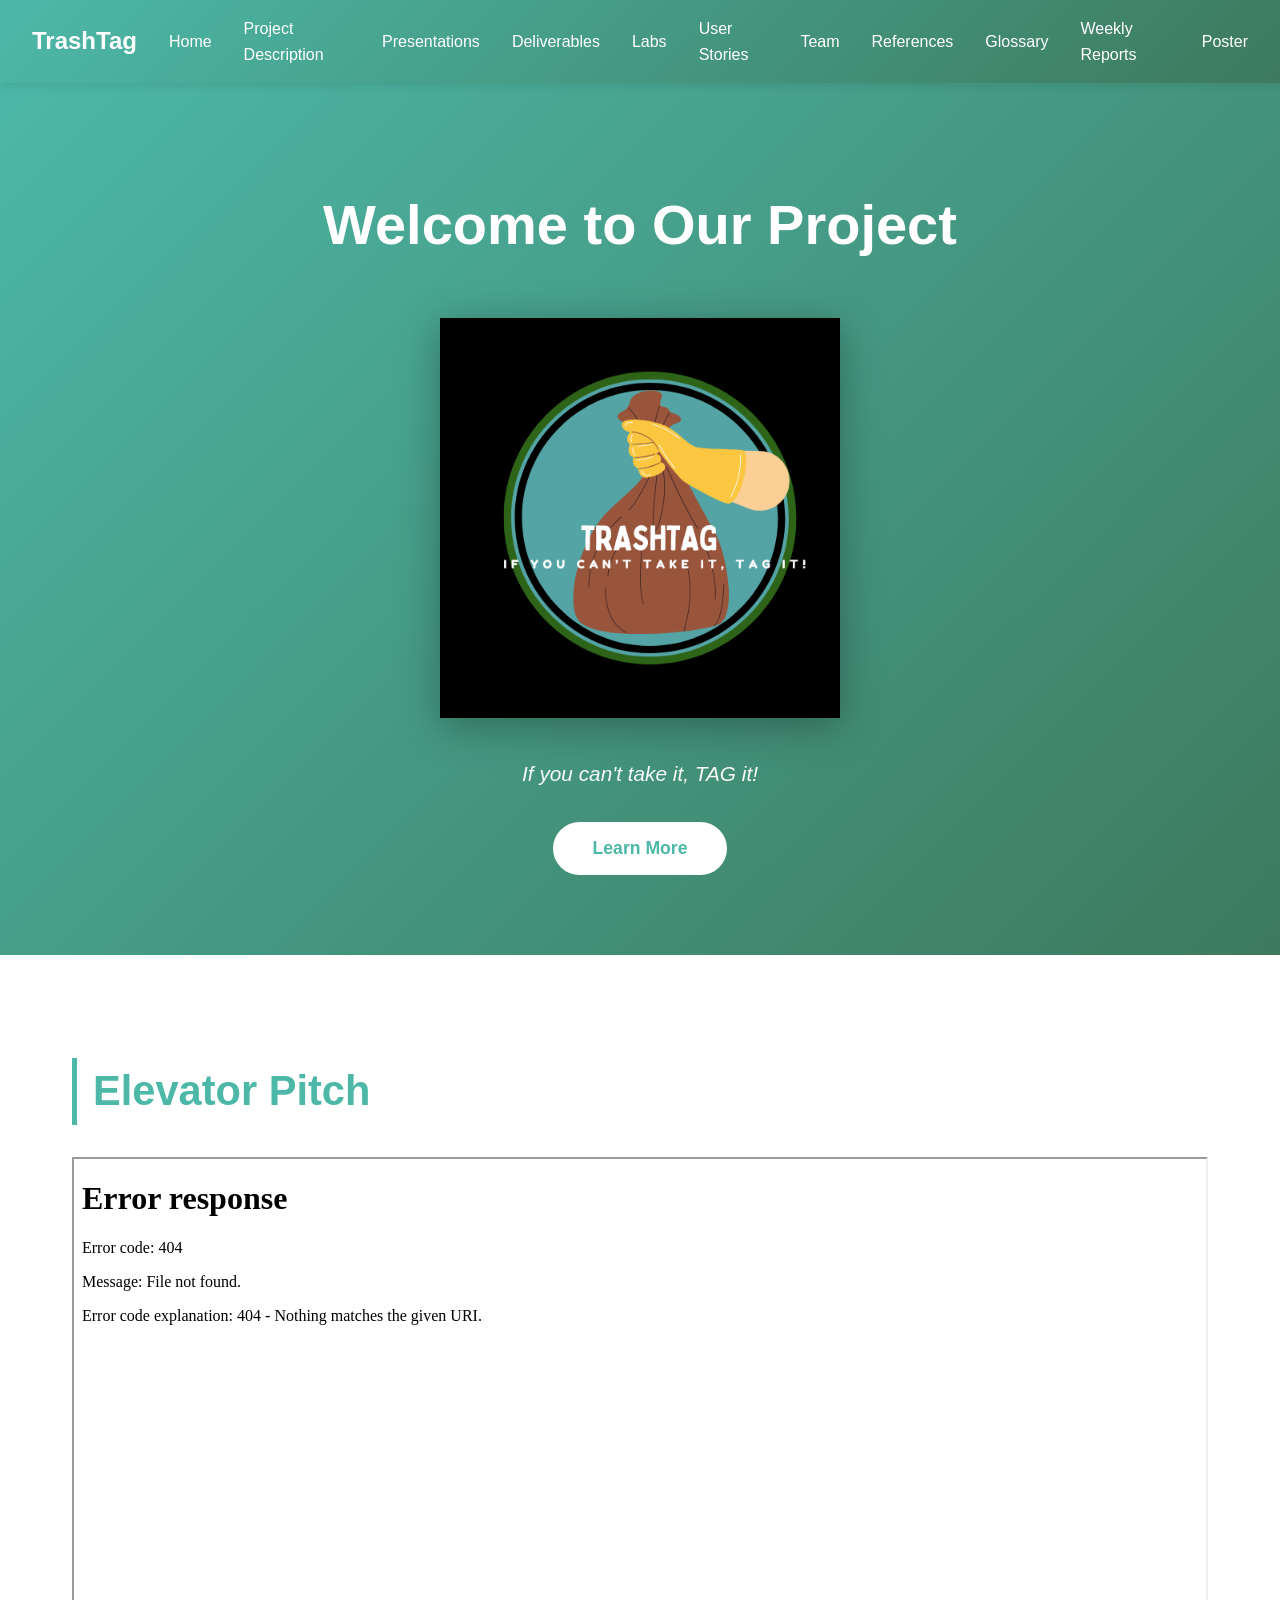
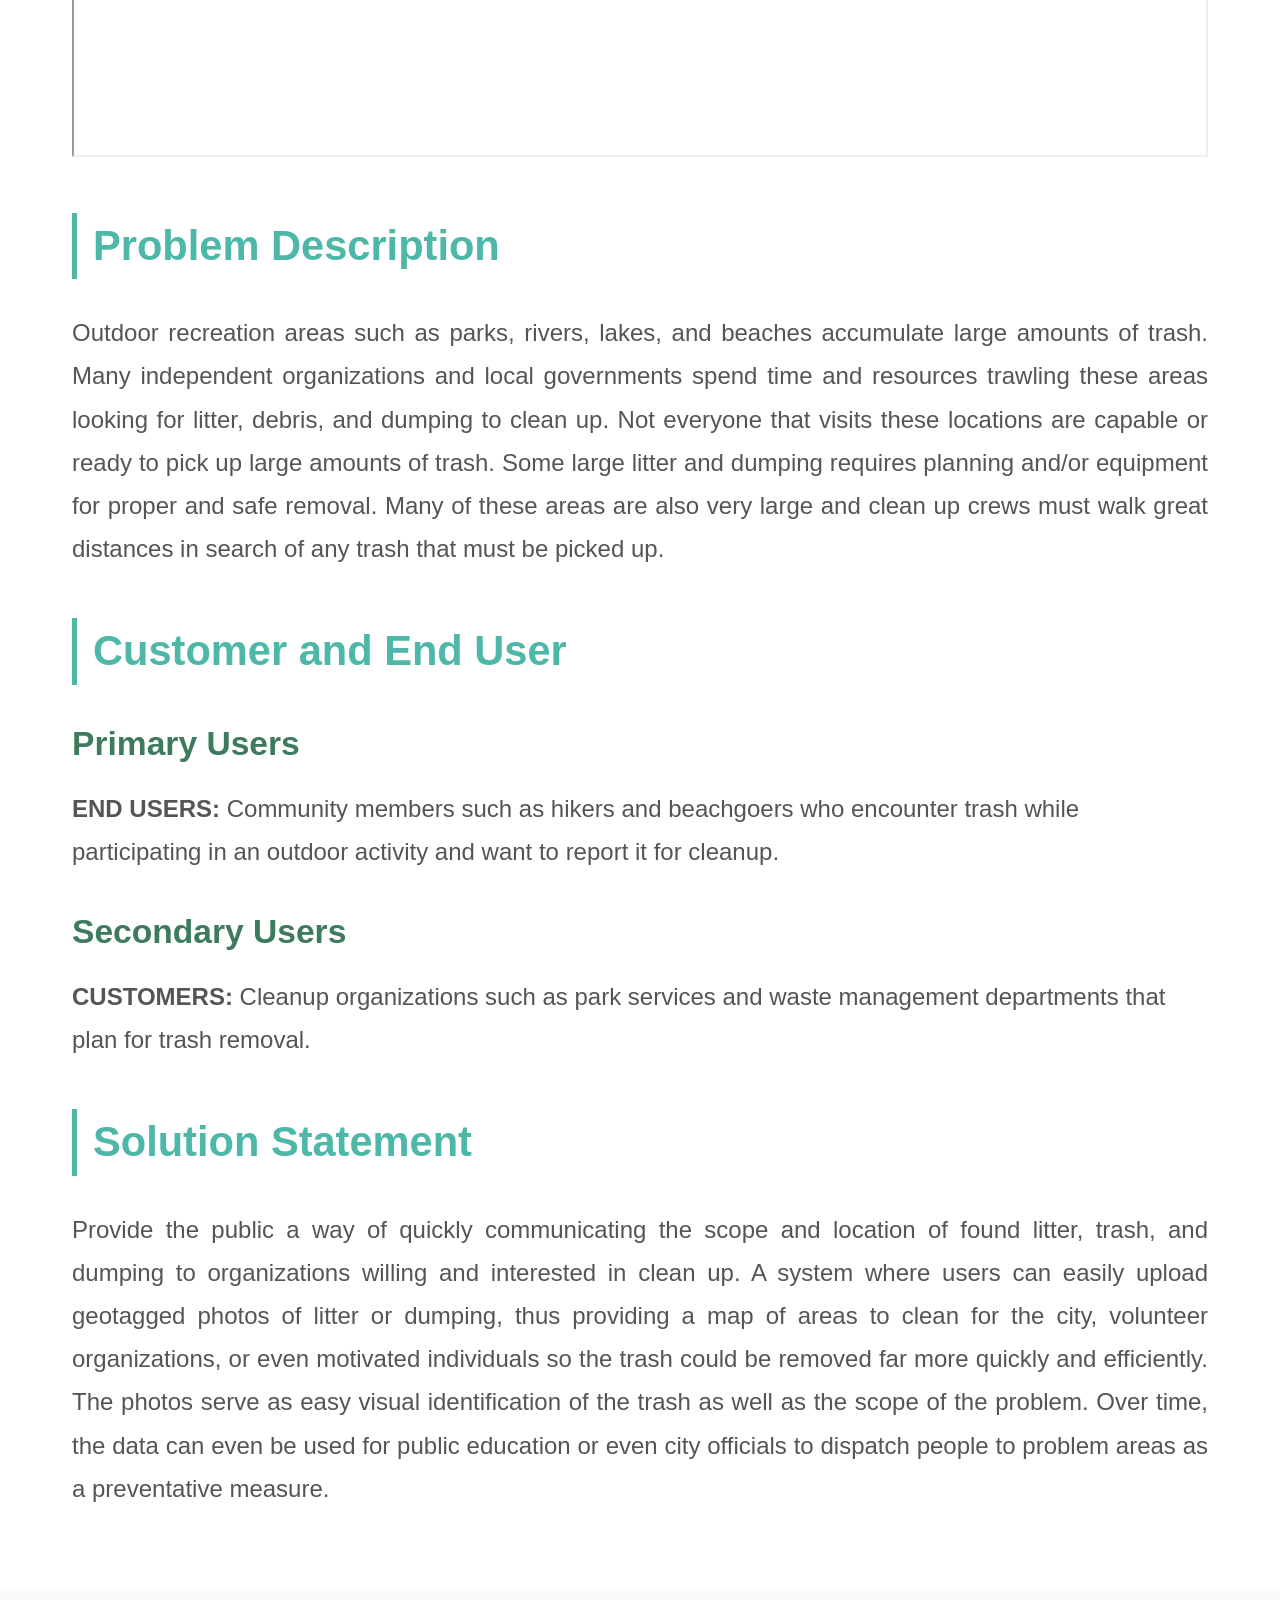
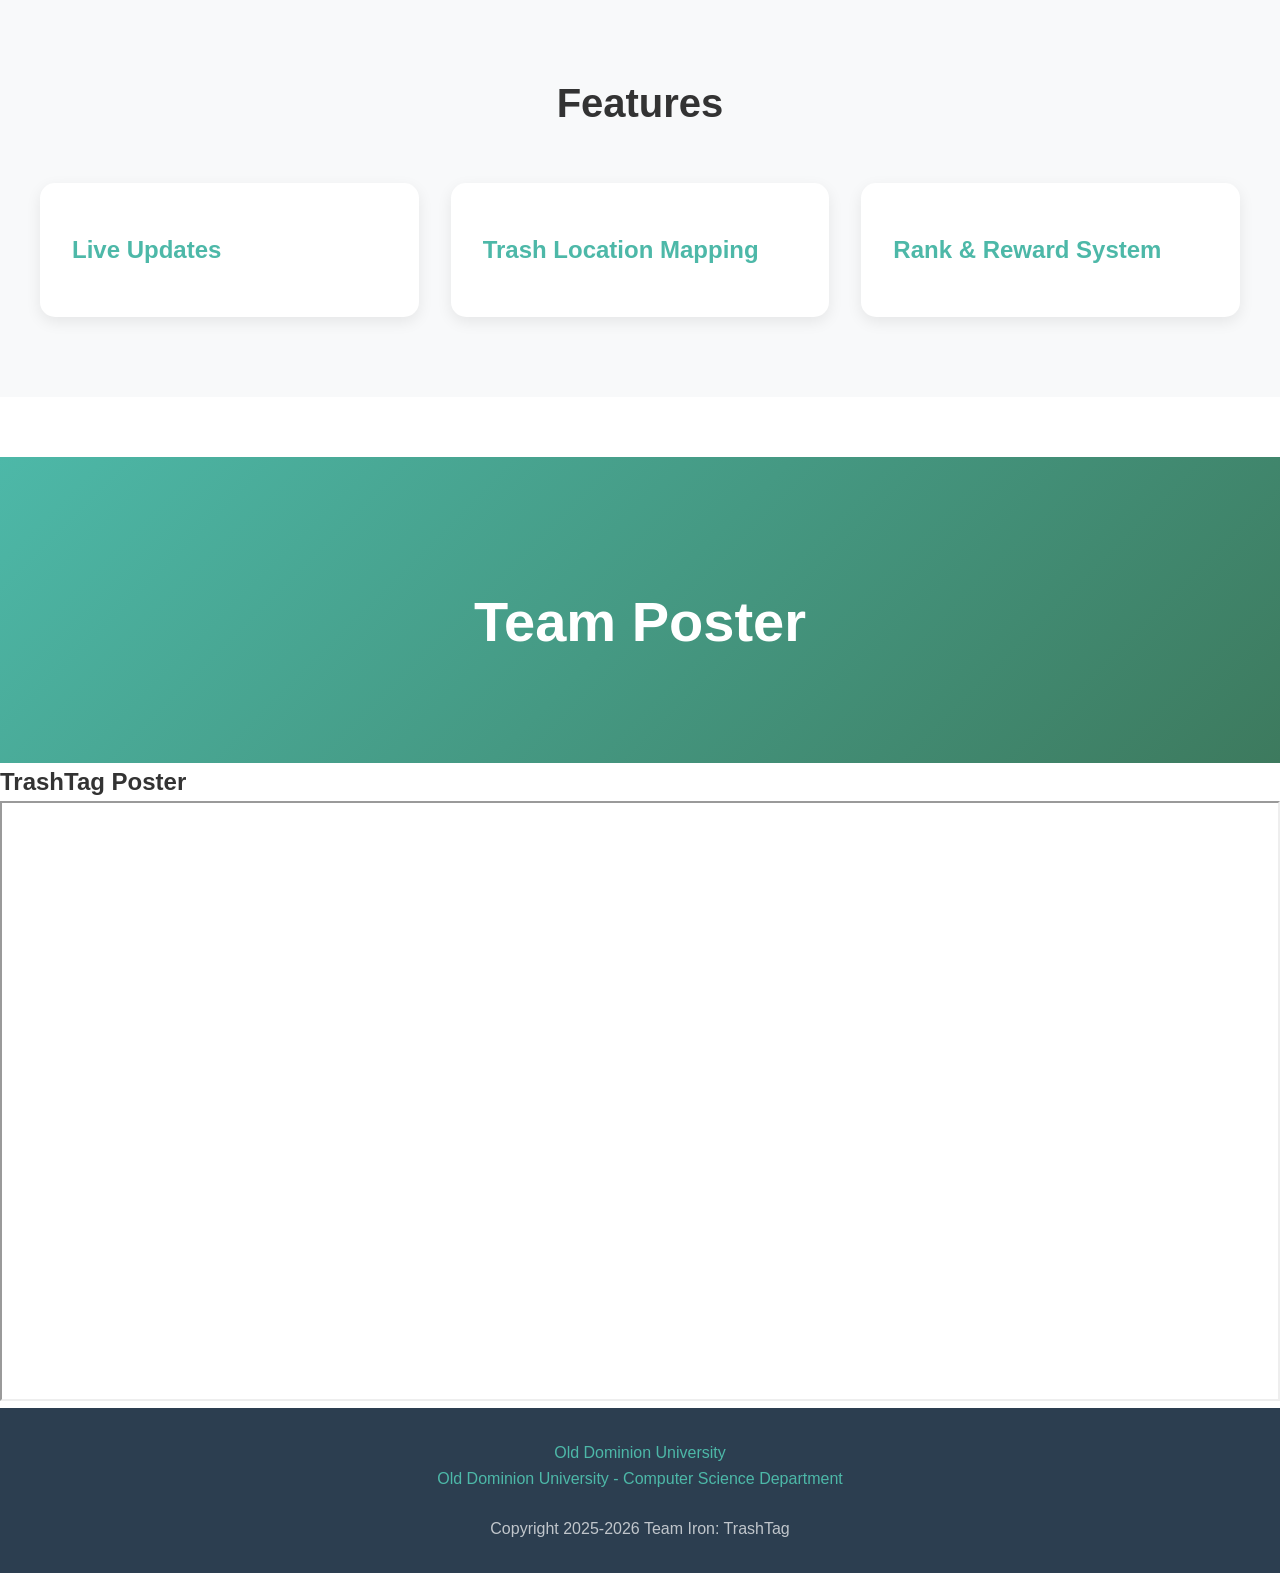
==== index.html @ bb32cbe1 "Added the poster page" ====
<!DOCTYPE html>
<html lang="en">
<head>
    <meta charset="UTF-8">
    <meta name="viewport" content="width=device-width, initial-scale=1.0">
    <title>TrashTag - Team Iron</title>
    <link rel="stylesheet" href="styles.css">
    <link rel="icon" type="image/png" href="/Assets/trashtag-logo.png">
    
</head>

<script src="script.js"></script>

<body>
    <!-- Navigation Bar -->
    <nav>
        <ul>
            <li class="logo">TrashTag</li>
            <li><a onclick="showPage('home')">Home</a></li>
            <li><a onclick="showPage('projectdescription')">Project Description</a></li>
            <li><a onclick="showPage('presentation')">Presentations</a></li>
            <li><a onclick="showPage('deliverables')">Deliverables</a></li>
            <li><a onclick="showPage('labs')">Labs</a></li>
            <li><a onclick="showPage('userstories')">User Stories</a></li>
            <li><a onclick="showPage('team')">Team</a></li>
            <li><a onclick="showPage('references')">References</a></li>
            <li><a onclick="showPage('glossary')">Glossary</a></li>
            <li><a onclick="showPage('weeklyreports')">Weekly Reports</a></li>
            <li><a onclick="showPage('poster')">Poster</a></li>
        </ul>
    </nav>

    <!-- HOME PAGE -->
    <div id="home" class="page active">
        <section class="hero">
            <h1>Welcome to Our Project</h1>
            <img src="Assets/trashtag-logo.png" alt="TrashTag Logo" class="hero-logo" >
            <p class="hero-tagline">If you can't take it, TAG it!</p>
            <button class="cta-button" onclick="showPage('presentation')">Learn More</button>
        </section>

        <!-- TRASHTAG - AT A GLANCE SECTION -->
        <section class="trashtag-section">
            <h2>Elevator Pitch</h2>
            <iframe src="Assets/TrashTag_Pitch_Document.pdf" width="100%" height="600px"></iframe>
            <h2> Problem Description</h2>
            <p style = "text-align: justify;">Outdoor recreation areas such as parks, rivers, lakes, and beaches accumulate large amounts of
                trash. Many independent organizations and local governments spend time and resources
                trawling these areas looking for litter, debris, and dumping to clean up. Not everyone that visits
                these locations are capable or ready to pick up large amounts of trash. Some large litter and
                dumping requires planning and/or equipment for proper and safe removal. Many of these areas
                are also very large and clean up crews must walk great distances in search of any trash that must
                be picked up.
            </p>
            
            <h2> Customer and End User</h2>
            <h3> Primary Users</h3>
            <p><Strong> END USERS:</Strong> Community members such as hikers and beachgoers who encounter trash while participating in an outdoor activity and want to report it for cleanup. </p>
            <h3> Secondary Users</h3>
            <p><Strong> CUSTOMERS:</Strong> Cleanup organizations such as park services and waste management departments that plan for trash removal. </p>

            <h2> Solution Statement</h2>
            <p style = "text-align: justify;"> Provide the public a way of quickly communicating the scope and location of found litter, trash,
                and dumping to organizations willing and interested in clean up. A system where users can easily upload geotagged photos of litter or dumping, thus providing a map of areas to clean for the city, volunteer organizations, or even motivated individuals so the trash could be removed
                far more quickly and efficiently. The photos serve as easy visual identification of the trash as well as the scope of the problem. Over time, the data can even be used for public education or
                even city officials to dispatch people to problem areas as a preventative measure.
            </p>

        </section>

        <!-- TRASHTAG FEATURES -->
        <section class="features">
            <h2>Features</h2>
            <div class="feature-grid">
                <div class="feature-card">
                    <div class="feature-icon"></div>
                    <h3>Live Updates</h3>
                </div>
                <div class="feature-card">
                    <div class="feature-icon"></div>
                    <h3>Trash Location Mapping</h3>
                </div>
                <div class="feature-card">
                    <div class="feature-icon"></div>
                    <h3>Rank & Reward System</h3>
                </div>
            </div>
        </section>

    </div>

    <!-------------------------------------------------------->
    <!-- PROJECT DESCRIPTION PAGE -->
     <div id="projectdescription" class="page">
        <section class="hero">
            <h1>Project Description</h1>
            <p>The Problem and our Solution</p>
        </section>
        
        <section class="trashtag-section">
            <h2>Problem Statement</h2>
            <p style="text-align: justify;">Independent organizations and local governments struggle to efficiently locate and remove litter in outdoor recreational areas such as parks, rivers, lakes, and beaches. Without knowing locations and characteristics of waste items, volunteer efforts can be left unprepared and ineffective. Communities lack a live reporting system to connect citizens with organizations capable of safe and efficient waste removal efforts. </p>
            
            <h2>Problem Characteristics</h2>
                <h3>Resources</h3>
                <ul>
                    <li>Organizations struggle to track illegal dumping.</li>
                    <li>Items too much for individuals.</li>
                    <li>Users and Litterers alike may or may not have adequate knowledge of proper disposal options.</li>
                </ul>

                <h3>Communications</h3>
                <ul>
                    <li>Users don’t know who to contact regarding trash.</li>
                    <li>Users lack tools focused on organizing cleanup efforts.</li>
                    <li>User reports come in one at a time and require coordination within cleanup organizations to increase efficiency.</li>
                </ul>

                <h3>Convenience</h3>
                <ul>
                    <li>Users can’t communicate in the moment when they see the trash.</li>
                    <li>They’ve forgotten by the time they return home.</li>
                    <li>Litterers often dump out of convenience on private or public property</li>
                </ul>

                <h3>Complexity</h3>
                <ul>
                    <li>Users reach out to orgs via email/social media which may get lost or go unnoticed.</li>
                    <li>Thus, users contact multiple orgs at a time to ensure attention.</li>
                </ul>

            <h2>Solution Statement</h2>
            <p style="text-align: justify;">TrashTag aims to improve the litter and waste cleanup process by developing a mobile application where users can photograph and report piles of waste, give their exact locations, and connect with cleanup groups that are well-equipped to handle the cleanup process in order to improve environmental wellbeing and preserve nature’s beauty for the public eye. We are committed to helping the environment and the public by providing a resource that clearly highlights the location, extent, type and weight of the waste as well as provides updates regarding existing cleanup efforts, dangers and geographic littering patterns to help cleanup crews allocate their time and resources more effectively. </p>
            
            <h2>Solution Characteristics</h2>
                <h3>Live Reporting and Mapping</h3>
                <ul>
                    <li>Users snap a picture of the litter and geotag it in the app for it to be uploaded to an interactive map.</li>
                    <li>This allows organizations to properly allocate time, resources, staff, and funding. </li>
                </ul>
                
                <h3>Litter Report System</h3>
                <ul>
                    <li>The images provide users with a visual understanding of the problem.</li>
                    <li>This allows them to prepare resources for proper clean up.</li>
                </ul>

                <h3>"Litter Hero!"</h3>
                <ul>
                    <li>A reward system for users who successfully clear litter locations from the map.</li>
                    <li>This allows users track their progress and notice measurable impact.</li>
                </ul>

                <h3>Close the Loop</h3>
                <ul>
                    <li>When users are near reported trash they receive a request to verify the trash is still there or if its been previously cleared.</li>
                </ul>

        </section>
    </div>


    <!-------------------------------------------------------->
    <!-- PRESENTATIONS PAGE -->
    <div id="presentation" class="page">
        <section class="presentation-hero">
            <h1>Presentations</h1>
            <p>Check out our presentations for CS410 and CS411W!</p>
        </section>

        <section class="presentation-content">

            <div class="demo-section">

                <h2 class="presentation-title">Demo Presentations</h2>

                <div class="presentation-item">
                    <h3>Final Demo Presentation</h3>
                    <div class="iframe-content">
                        <iframe src="https://docs.google.com/presentation/d/e/2PACX-1vQfQXL3QUquRj1JdJtbjRFLbVwAXRnKmDQpxJnLyzl9JqIrmW_vdz1pgXEo7PXb4IfVZKEBxk134CWl/pubembed?start=false&loop=false&delayms=3000" frameborder="0" width="960" height="569" allowfullscreen="true" mozallowfullscreen="true" webkitallowfullscreen="true"></iframe>
                    </div>
                    <a href="Assets/DEMO_PRESENTATIONS/Final Demo Presentation (Team Iron) 411 .pdf" class="presentation-link" target="_blank"> Presentation PDF</a>

                </div>

                <div class="presentation-item">
                    <h3>Interim Demo Presentation</h3>
                    <div class="iframe-content">
                        <iframe src="https://docs.google.com/presentation/d/e/2PACX-1vQTfUnRqO2i2WH0BOWt20Tl7Qc14lI0ZZ-LWDxVGCvyDaOIVGFlDvGW8uVNWA-v0x_hXWywoNCUP5l5/pubembed?start=false&loop=false&delayms=3000" frameborder="0" width="960" height="569" allowfullscreen="true" mozallowfullscreen="true" webkitallowfullscreen="true"></iframe>
                    </div>
                    <a href="Assets/DEMO_PRESENTATIONS/Interim Demo Presentation (Team Iron) 411 .pdf" class="presentation-link" target="_blank"> Presentation PDF</a>
                </div>

                <div class="presentation-item">
                    <h3>Prototype Demo Presentation</h3>
                    <div class="iframe-content">
                        <iframe src="https://docs.google.com/presentation/d/e/2PACX-1vR7qgIi97DRDSPn2GgCFXCjf0RcyJo0g0j5YLht7gjP4DSB7_ZLMhrumx_KRuKvLoiO4RXUqosgkOSq/pubembed?start=false&loop=false&delayms=3000" frameborder="0" width="960" height="569" allowfullscreen="true" mozallowfullscreen="true" webkitallowfullscreen="true"></iframe>
                    </div>
                    <a href="Assets/DEMO_PRESENTATIONS/Prototype Presentation (Team Iron) 411.pdf" class="presentation-link" target="_blank"> Presentation PDF</a>

                </div>
            </div>

            <div class="design-section">

                <h2 class="presentation-title">Design Presentations</h2>

                <div class="presentation-item">
                    <h3>Design Iteration 5</h3>
                    <div class="iframe-content">
                        <iframe src="https://docs.google.com/presentation/d/e/2PACX-1vS6mm4n7TAoJgpNQEthw1mbpQCxYqtJQ3R4R72A6xi37uoiQ3gdINVerWjZ-QbXm2d8UB5IMiDtqBWR/pubembed?start=false&loop=false&delayms=3000" allowfullscreen="true"></iframe>
                    </div>
                    <a href="Assets/DESIGN_ITERATIONS_SLIDES/Design_Iteration_5.pdf" class="presentation-link" target="_blank"> Presentation PDF</a>
                </div>

                <div class="presentation-item">
                    <h3>Design Iteration 4</h3>
                    <div class="iframe-content">
                        <iframe src="https://docs.google.com/presentation/d/e/2PACX-1vSzSEoTFV_II6jTViaxVPoqNkWgcB_nr4TUtCs1znH_KiqnC27m86WseqicomFYwUVu4XIeLdk7O5N2/pubembed?start=false&loop=false&delayms=3000" allowfullscreen="true"></iframe>
                    </div>
                    <a href="Assets/DESIGN_ITERATIONS_SLIDES/Design_Iteration_4.pdf" class="presentation-link" target="_blank"> Presentation PDF</a>
                </div>

                <div class="presentation-item">
                    <h3>Design Iterations 2 & 3</h3>
                    <div class="iframe-content">
                        <iframe src="https://docs.google.com/presentation/d/e/2PACX-1vSgtT8rRadhMxwNHQNjDFRVtKJfk1j6swznIhloZwxXpgWas7gCZCovQhmbj8YtZCj0kx6Gk8sgUQDF/pubembed?start=false&loop=false&delayms=3000" allowfullscreen="true"></iframe>
                    </div>
                    <a href="Assets/DESIGN_ITERATIONS_SLIDES/Design_Iteration_3.pdf" class="presentation-link" target="_blank"> Presentation PDF</a>
                </div>

                <div class="presentation-item">
                    <h3>Design Iteration 1</h3>
                    <div class="iframe-content">
                        <iframe src="https://docs.google.com/presentation/d/e/2PACX-1vSHSErEgPoTXjyGd7FNyXGWdcHCuyrOoBZpi57xSyzj1lBrxv2BxPHXS-oCKPdLZZIabYFVc-0XPA9W/pubembed?start=false&loop=false&delayms=3000" allowfullscreen="true"></iframe>
                    </div>
                    <a href="Assets/DESIGN_ITERATIONS_SLIDES/Design_Iteration_1.pdf" class="presentation-link" target="_blank"> Presentation PDF</a>
                </div>
            </div>

            <div class="feasibility-section">
                
                <h2 class="presentation-title">Feasbility Presentations</h2>

                <div class="presentation-item">
                    <h3>Feasibility Iteration 3</h3>
                    <div class="iframe-content">
                        <iframe src="https://docs.google.com/presentation/d/e/2PACX-1vQiR5stzQmhVqYYL-Kj2m0GJUIy6Hbv99CsVBmETre4hqiFx2vXT39N6vJOSjaAirwaP1CvJ9e5e_TL/pubembed?start=false&loop=false&delayms=3000" allowfullscreen="true"></iframe>

                    </div>
                    <a href="Assets/FEASIBILITY_PRESENTATIONS_FALL_2025/Feasibility_Presentation_Team_Iron_Iteration_3.pdf" class="presentation-link" target="_blank"> Presentation PDF</a>
                </div>

                <div class="presentation-item">
                    <h3>Feasibility Iteration 2</h3>   
                    <div class="iframe-content">
                        <iframe src="https://docs.google.com/presentation/d/e/2PACX-1vQNwcjEzbl4-T91SM9CsikE7RbYovYY3nVfPm_tpJmoCdu_N91z5df8aaJtVJ-0vmcCIzf5JQDEXNcE/pubembed?start=false&loop=false&delayms=3000" frameborder="0" width="960" height="569" allowfullscreen="true" mozallowfullscreen="true" webkitallowfullscreen="true"></iframe>

                    </div>
                    <a href="Assets/FEASIBILITY_PRESENTATIONS_FALL_2025/Feasibility_Presentation_Team_Iron_Iteration_2.pdf" class="presentation-link" target="_blank"> Presentation PDF</a>
                </div>

                <div class="presentation-item">
                    <h3>Feasibility Iteration 1</h3>
                    <div class="iframe-content">
                        <iframe src="https://docs.google.com/presentation/d/e/2PACX-1vStDUaS8d6CIPF5bXaF2556iNheb-Qi8CrBVoutRqoJ1hYzpLkyPrIsK4Kqno9hkjIMrPCundwS_yhI/pubembed?start=false&loop=false&delayms=3000" frameborder="0" width="960" height="569" allowfullscreen="true" mozallowfullscreen="true" webkitallowfullscreen="true"></iframe>

                    </div>
                    <a href="Assets/FEASIBILITY_PRESENTATIONS_FALL_2025/Feasibility_Presentation_Team_Iron_Iteration_1.pdf" class="presentation-link" target="_blank"> Presentation PDF</a>
                </div>
            </div>

        </section>
    </div>



    <!-------------------------------------------------------->
    <!-- PROJECT DELIVERABLES PAGE -->
    <div id="deliverables" class="page">
        <section class="hero">
            <h1>Project Deliverables</h1>
            <p>Key Componenents From Our Project</p>
        </section>

        <section class="trashtag-section">

            <!------PLATFORM DESIGN------->
            <h2>Platform Design - MFCDs and Database Schema</h2>
            <div class="deliverables-grid">

                <div class="deliverable-card">
                    <h3>RWP Major Functional Components Diagram (MFCD)</h3>
                    <img src="Assets/RWP_AND_PROTOTYPE_MFCDS/RWP_MFCD.png" alt="Real World Product MFCD" class="deliverable-image">
                    <a href="Assets/RWP_AND_PROTOTYPE_MFCDS/RWP_MFCD.png" class="deliverable-link" target="_blank">View PDF</a>
                </div>

                <div class="deliverable-card">
                    <h3>Prototype Major Functional Components Diagram (MFCD)</h3>
                    <img src="Assets/RWP_AND_PROTOTYPE_MFCDS/Prototype_MFCD.png" alt="Prototype MFCD" class="deliverable-image">
                    <a href="Assets/RWP_AND_PROTOTYPE_MFCDS/Prototype_MFCD.png" class="deliverable-link" target="_blank">View PDF</a>
                </div>
                
                <div class="deliverable-card">
                    <h3>Database Schema</h3>
                    <img src="Assets/DATABASE_SCHEMA.png" alt="Database Schema" class="deliverable-image">
                    <a href="Assets/DATABASE_SCHEMA.png" class="deliverable-link" target="_blank">View PDF</a>
                </div>
            </div>


            <!--PROCESS FLOWS-->
            <h2>Process Flows</h2>
            <div class="deliverables-grid">
                <div class="deliverable-card">
                    <h3>Problem Process Flow</h3>
                    <img src="Assets/CPF.png" alt="Problem Process Flow" class="deliverable-image">
                    <a href="Assets/CPF.png" class="deliverable-link" target="_blank">View PDF</a>
                </div>

                <div class="deliverable-card">
                    <h3>Solution Process Flow</h3>
                    <img src="Assets/SPF.png" alt="Solution Process Flow" class="deliverable-image">
                    <a href="Assets/SPF.png" class="deliverable-link" target="_blank">View PDF</a>
                </div>
            </div>


            <!-----ANALYSIS AND RISKS------>
            <h2>Analyses - Competition Matrix, Risks, Features, and Work Breakdown Structures</h2>
            
            <!--Competition Matrix-->
            <div class="deliverables-grid">
                <div class="deliverable-card">
                    <h3>Competition Matrix</h3>
                    <img src="Assets/DELIVERABLES_NEW/Competition Matrix New.png" alt="Competition Matrix" class="deliverable-image">
                    <a href="Assets/DELIVERABLES_NEW/Competition Matrix New.png" class="deliverable-link" target="_blank">View PDF</a>
                </div>
            </div>

            <!--Risks-->
            <div class="deliverables-grid">
                <div class="deliverable-card">
                    <h3>User Risks</h3>
                    <img src="Assets/DELIVERABLES_NEW/User Risks and Mitigation Final Demo.png" alt="Risk Matrix" class="deliverable-image">
                    <a href="Assets/DELIVERABLES_NEW/User Risks and Mitigation Final Demo.png" class="deliverable-link" target="_blank">View PDF</a>
                </div>

                <div class="deliverable-card">
                    <h3>Customer Risks</h3>
                    <img src="Assets/DELIVERABLES_NEW/Customer Risks and Mitigation Final Demo.png" alt="Risk Matrix" class="deliverable-image">
                    <a href="Assets/DELIVERABLES_NEW/Customer Risks and Mitigation Final Demo.png" class="deliverable-link" target="_blank">View PDF</a>
                </div>

                <div class="deliverable-card">
                    <h3>Technical Risks</h3>
                    <img src="Assets/DELIVERABLES_NEW/Technical Risks and Mitigation Final Demo.png" alt="Risk Matrix" class="deliverable-image">
                    <a href="Assets/DELIVERABLES_NEW/Technical Risks and Mitigation Final Demo.png" class="deliverable-link" target="_blank">View PDF</a>
                </div>
    
                <div class="deliverable-card">
                    <h3>Legal and Security Risks</h3>
                    <img src="Assets/DELIVERABLES_NEW/Legal Risks and Mitigation Final Demo.png" alt="Risk Matrix" class="deliverable-image">
                    <a href="Assets/DELIVERABLES_NEW/Legal Risks and Mitigation Final Demo.png" class="deliverable-link" target="_blank">View PDF</a>
                </div>
            </div>

            <!--Feature Tables-->
            <div class="deliverables-grid">

                <div class="deliverable-card">
                    <h3>Feature Table 1</h3>
                    <img src="Assets/DELIVERABLES_NEW/Feature_Tables/Feature Table 1 Final Demo.png" alt="Feature Table" class="deliverable-image">
                    <a href="Assets/DELIVERABLES_NEW/Feature_Tables/Feature Table 1 Final Demo.png" class="deliverable-link" target="_blank">View PDF</a>
                </div>

                <div class="deliverable-card">
                    <h3>Feature Table 2</h3>
                    <img src="Assets/DELIVERABLES_NEW/Feature_Tables/Feature Table 2 Final Demo.png" alt="Feature Table" class="deliverable-image">
                    <a href="Assets/DELIVERABLES_NEW/Feature_Tables/Feature Table 2 Final Demo.png" class="deliverable-link" target="_blank">View PDF</a>
                </div>

                <div class="deliverable-card">
                    <h3>Feature Table 3</h3>
                    <img src="Assets/DELIVERABLES_NEW/Feature_Tables/Feature Table 3 Final Demo.png" alt="Feature Table" class="deliverable-image">
                    <a href="Assets/DELIVERABLES_NEW/Feature_Tables/Feature Table 3 Final Demo.png" class="deliverable-link" target="_blank">View PDF</a>
                </div>

                <div class="deliverable-card">
                    <h3>Feature Table 4</h3>
                    <img src="Assets/DELIVERABLES_NEW/Feature_Tables/Feature Table 4 Final Demo.png" alt="Feature Table" class="deliverable-image">
                    <a href="Assets/DELIVERABLES_NEW/Feature_Tables/Feature Table 4 Final Demo.png" class="deliverable-link" target="_blank">View PDF</a>
                </div>

                <div class="deliverable-card">
                    <h3>Feature Table 5</h3>
                    <img src="Assets/DELIVERABLES_NEW/Feature_Tables/Feature Table 5 Final Demo.png" alt="Feature Table" class="deliverable-image">
                    <a href="Assets/DELIVERABLES_NEW/Feature_Tables/Feature Table 5 Final Demo.png" class="deliverable-link" target="_blank">View PDF</a>
                </div>

                <div class="deliverable-card">
                    <h3>Feature Table 6</h3>
                    <img src="Assets/DELIVERABLES_NEW/Feature_Tables/Feature Table 6 Final Demo.png" alt="Feature Table" class="deliverable-image">
                    <a href="Assets/DELIVERABLES_NEW/Feature_Tables/Feature Table 6 Final Demo.png" class="deliverable-link" target="_blank">View PDF</a>
                </div>

                <div class="deliverable-card">
                    <h3>Feature Table 7</h3>
                    <img src="Assets/DELIVERABLES_NEW/Feature_Tables/Feature Table 7 Final Demo.png" alt="Feature Table" class="deliverable-image">
                    <a href="Assets/DELIVERABLES_NEW/Feature_Tables/Feature Table 7 Final Demo.png" class="deliverable-link" target="_blank">View PDF</a>
                </div>

            </div>
                

            <!--Work Breakdown Structure-->
            <div class="deliverables-grid">
  
                <div class="deliverable-card">
                    <h3>Work Breakdown Structure 1</h3>
                    <img src="Assets/WORK_BREAKDOWN_STRUCTURE/WBS_1.png" alt="WBS Diagram" class="deliverable-image">
                    <a href="Assets/WORK_BREAKDOWN_STRUCTURE/WBS_1.png" class="deliverable-link" target="_blank">View PDF</a>
                </div>

                <div class="deliverable-card">
                    <h3>Work Breakdown Structure 2</h3>
                    <img src="Assets/WORK_BREAKDOWN_STRUCTURE/WBS_2.png" alt="WBS Diagram" class="deliverable-image">
                    <a href="Assets/WORK_BREAKDOWN_STRUCTURE/WBS_2.png" class="deliverable-link" target="_blank">View PDF</a>
                </div>

                <div class="deliverable-card">
                    <h3>Work Breakdown Structure 3</h3>
                    <img src="Assets/WORK_BREAKDOWN_STRUCTURE/WBS_3.png" alt="WBS Diagram" class="deliverable-image">
                    <a href="Assets/WORK_BREAKDOWN_STRUCTURE/WBS_3.png" class="deliverable-link" target="_blank">View PDF</a>
                </div>

                <div class="deliverable-card">
                    <h3>Work Breakdown Structure 4</h3>
                    <img src="Assets/WORK_BREAKDOWN_STRUCTURE/WBS_4.png" alt="WBS Diagram" class="deliverable-image">
                    <a href="Assets/WORK_BREAKDOWN_STRUCTURE/WBS_4.png" class="deliverable-link" target="_blank">View PDF</a>
                </div>

                <div class="deliverable-card">
                    <h3>Work Breakdown Structure 5</h3>
                    <img src="Assets/WORK_BREAKDOWN_STRUCTURE/WBS_5.png" alt="WBS Diagram" class="deliverable-image">
                    <a href="Assets/WORK_BREAKDOWN_STRUCTURE/WBS_5.png" class="deliverable-link" target="_blank">View PDF</a>
                </div>

                <div class="deliverable-card">
                    <h3>Work Breakdown Structure 6</h3>
                    <img src="Assets/WORK_BREAKDOWN_STRUCTURE/WBS_6.png" alt="WBS Diagram" class="deliverable-image">
                    <a href="Assets/WORK_BREAKDOWN_STRUCTURE/WBS_6.png" class="deliverable-link" target="_blank">View PDF</a>
                </div>

                <div class="deliverable-card">
                    <h3>Work Breakdown Structure 7</h3>
                    <img src="Assets/WORK_BREAKDOWN_STRUCTURE/WBS_7.png" alt="WBS Diagram" class="deliverable-image">
                    <a href="Assets/WORK_BREAKDOWN_STRUCTURE/WBS_7.png" class="deliverable-link" target="_blank">View PDF</a>
                </div>
            </div>


            <!------ALGORITHMS------>
            <h2>Algorithm Design</h2>
            <div class="deliverables-grid">
                <div class="deliverable-card">
                    <h3>Algorithm 1</h3>
                    <img src="Assets/ALGORITHMS/ALGORITHM_1.png" alt="Algorithms" class="deliverable-image">
                    <a href="Assets/ALGORITHMS/ALGORITHM_1.png" class="deliverable-link" target="_blank">View PDF</a>
                </div>

                <div class="deliverable-card">
                    <h3>Algorithm 2</h3>
                    <img src="Assets/ALGORITHMS/ALGORITHM_2.png" alt="Algorithms" class="deliverable-image">
                    <a href="Assets/ALGORITHMS/ALGORITHM_2.png" class="deliverable-link" target="_blank">View PDF</a>
                </div>

                <div class="deliverable-card">
                    <h3>Algorithm 3</h3>
                    <img src="Assets/ALGORITHMS/ALGORITHM_3.png" alt="Algorithms" class="deliverable-image">
                    <a href="Assets/ALGORITHMS/ALGORITHM_3.png" class="deliverable-link" target="_blank">View PDF</a>
                </div>

                <div class="deliverable-card">
                    <h3>Algorithm 4</h3>
                    <img src="Assets/ALGORITHMS/ALGORITHM_4.png" alt="Algorithms" class="deliverable-image">
                    <a href="Assets/ALGORITHMS/ALGORITHM_4.png" class="deliverable-link" target="_blank">View PDF</a>
                </div>
            </div>

            <!--UI/UX DESIGN-->
            <h2>UI/UX Design</h2>
            <div class="deliverables-grid">
                <div class="deliverable-card">
                    <h3>UI - Home and Trash Report Screens</h3>
                    <img src="Assets/UI_MOCKUPS_SPRING_2026_NEW/UI Home and Report Screen Final.png" alt="UI - Home and Trash Report Screens" class="deliverable-image">
                    <a href="Assets/UI_MOCKUPS_SPRING_2026_NEW/UI Home and Report Screen Final.png" class="deliverable-link" target="_blank">View PDF</a>
                </div>

                <div class="deliverable-card">
                    <h3>UI - Profile and Create Account/Login Screens</h3>
                    <img src="Assets/UI_MOCKUPS_SPRING_2026_NEW/UI Profile and Create Acct Screen Final.png" alt="UI - Profile and Create Account/Login Screens" class="deliverable-image">
                    <a href="Assets/UI_MOCKUPS_SPRING_2026_NEW/UI Profile and Create Acct Screen Final.png" class="deliverable-link" target="_blank">View PDF</a>
                </div>

                <div class="deliverable-card">
                    <h3>UI - Trash Details Screen</h3>
                    <img src="Assets/UI_MOCKUPS_SPRING_2026_NEW/UI Trash Details Screen Final.png" alt="UI - Trash Details Screen" class="deliverable-image">
                    <a href="Assets/UI_MOCKUPS_SPRING_2026_NEW/UI Trash Details Screen Final.png" class="deliverable-link" target="_blank">View PDF</a>
                </div>

                <div class="deliverable-card">
                    <h3>UI - Leaderboard Screen</h3>
                    <img src="Assets/UI_MOCKUPS_SPRING_2026_NEW/UI Leaderboards Screen Final.png" alt="UI - Leaderboard Screen" class="deliverable-image">
                    <a href="Assets/UI_MOCKUPS_SPRING_2026_NEW/UI Leaderboards Screen Final.png" class="deliverable-link" target="_blank">View PDF</a>
                </div>

                <div class="deliverable-card">
                    <h3>UI - User Impact Stats Screen</h3>
                    <img src="Assets/UI_MOCKUPS_SPRING_2026_NEW/UI User Statistics Screen Final.png" alt="UI - User Impact Stats Screen" class="deliverable-image">
                    <a href="Assets/UI_MOCKUPS_SPRING_2026_NEW/UI User Statistics Screen Final.png" class="deliverable-link" target="_blank">View PDF</a>
                </div>

                <div class="deliverable-card">
                    <h3>UI - Create Event and Events List Screens</h3>
                    <img src="Assets/UI_MOCKUPS_SPRING_2026_NEW/UI Events Screens Final.png" alt="UI - Create Event and Events List Screens" class="deliverable-image">
                    <a href="Assets/UI_MOCKUPS_SPRING_2026_NEW/UI Events Screens Final.png" class="deliverable-link" target="_blank">View PDF</a>
                </div>

                <div class="deliverable-card">
                    <h3>UI - Analytics Screen</h3>
                    <img src="Assets/UI_MOCKUPS_SPRING_2026_NEW/UI Analytics Screen Final.png" alt="UI - Analytics Screen" class="deliverable-image">
                    <a href="Assets/UI_MOCKUPS_SPRING_2026_NEW/UI Analytics Screen Final.png" class="deliverable-link" target="_blank">View PDF</a>
                </div>
            </div>
        </section>
    </div>

    <!-------------------------------------------------------->
    <!--------- LABS PAGE ------------>

    <div id="labs" class="page">
        <section class="hero">
            <h1>Labs</h1>
            <p>Lab Outline and Individual Team Member Submissions</p>
        </section>
        <section class="trashtag-section">
            <div class="lab-section">
                <h3>Lab 1 Outline</h3>
                <iframe src="Assets/410_LAB_1/Lab_1_Outline.pdf" width="100%" height="650px"></iframe>
                <a href="Assets/410_LAB_1/Lab_1_Outline.pdf" class="deliverable-link" target="_blank">Download Lab 1 Outline</a>
            </div>

    <!---------Individual Labs-------->
            <div class="lab-section">
                <h3>Lab 1 - Formatting</h3>
                <div class="submission-grid">

                    <div class="submission-card">
                        <h4>Scott Zumwalt</h4>
                        <a href="Assets/LAB_1_FORMATTING/Lab 1 Version 1 (Draft) - Scott.pdf" class="submission-link" target="_blank">View Lab</a>
                    </div>

                    
                    <div class="submission-card">
                        <h4>Sara Perez</h4>
                        <a href="Assets/LAB_1_FORMATTING/Lab 1 Version 1(DRAFT)- Sara Perez.pdf" class="submission-link" target="_blank">View Lab</a>
                    </div>

                    
                    <div class="submission-card">
                        <h4>Emily Rick</h4>
                        <a href="Assets/LAB_1_FORMATTING/Lab 1 Version 1 (Draft) - Emily Rick.pdf" class="submission-link" target="_blank">View Lab</a>
                    </div>

                    
                    <div class="submission-card">
                        <h4>Luca Brooks</h4>
                        <a href="Assets/LAB_1_FORMATTING/Lab 1 Version 1 (Draft) - Luca.pdf" class="submission-link" target="_blank">View Lab</a>
                    </div>

                    
                    <div class="submission-card">
                        <h4>Teddy Kovacs</h4>
                        <a href="Assets/LAB_1_FORMATTING/Lab 1 Formatting - Kovacs, Jozsef.pdf" class="submission-link" target="_blank">View Lab</a>
                    </div>

                    
                    <div class="submission-card">
                        <h4>Adam Daif</h4>
                        <a href="Assets/LAB_1_FORMATTING/Lab 1 Version 1 (Draft) - Adam Daif.pdf" class="submission-link" target="_blank">View Lab</a>
                    </div>

                </div>
            </div>

            <div class="lab-section">
                <h3>Lab 1 - Section 1 Update</h3>
                <div class="submission-grid">

                    <div class="submission-card">
                        <h4>Scott Zumwalt</h4>
                        <a href="Assets/LAB_1_SECTION_1_UPDATE/Lab 1 Version 2 (Draft) - Zumwalt, Scott.pdf" class="submission-link" target="_blank">View Lab</a>
                    </div>

                    
                    <div class="submission-card">
                        <h4>Sara Perez</h4>
                        <a href="Assets/LAB_1_SECTION_1_UPDATE/Lab 1 Version 2 (Draft) - Sara Perez.pdf" class="submission-link" target="_blank">View Lab</a>
                    </div>

                    
                    <div class="submission-card">
                        <h4>Emily Rick</h4>
                        <a href="Assets/LAB_1_SECTION_1_UPDATE/Lab 1 Version 2 (Draft) - Emily Rick.pdf" class="submission-link" target="_blank">View Lab</a>
                    </div>

                    
                    <div class="submission-card">
                        <h4>Luca Brooks</h4>
                        <a href="Assets/LAB_1_SECTION_1_UPDATE/Lab 1 Version 2 (Draft) - Luca.pdf" class="submission-link" target="_blank">View Lab</a>
                    </div>

                    
                    <div class="submission-card">
                        <h4>Teddy Kovacs</h4>
                        <a href="Assets/LAB_1_SECTION_1_UPDATE/Lab 1 Version 2 (Draft) - Kovacs, Jozsef.pdf" class="submission-link" target="_blank">View Lab</a>
                    </div>

                    
                    <div class="submission-card">
                        <h4>Adam Daif</h4>
                        <a href="Assets/LAB_1_SECTION_1_UPDATE/Lab 1 Version 1 (Draft 1) - Adam Daif.pdf" class="submission-link" target="_blank">View Lab</a>
                    </div>

                </div>
            </div>

            <div class="lab-section">
                <h3>Lab 1 - Section 2 Update</h3>
                <div class="submission-grid">

                    <div class="submission-card">
                        <h4>Scott Zumwalt</h4>
                        <a href="Assets/LAB_1_SECTION_2_UPDATE/Lab 1 Version 4 (Draft) - Zumwalt, Scott.pdf" class="submission-link" target="_blank">View Lab</a>
                    </div>

                    
                    <div class="submission-card">
                        <h4>Sara Perez</h4>
                        <a href="Assets/LAB_1_SECTION_2_UPDATE/Lab 1 Version 3 - Sara Perez .pdf" class="submission-link" target="_blank">View Lab</a>
                    </div>

                    
                    <div class="submission-card">
                        <h4>Emily Rick</h4>
                        <a href="Assets/LAB_1_SECTION_2_UPDATE/Lab 1 Version 3 (Draft) - Emily Rick.pdf" class="submission-link" target="_blank">View Lab</a>
                    </div>

                    
                    <div class="submission-card">
                        <h4>Luca Brooks</h4>
                        <a href="Assets/LAB_1_SECTION_2_UPDATE/Lab 1 Version 1 (Draft) - Luca-1-1.pdf" class="submission-link" target="_blank">View Lab</a>
                    </div>

                    
                    <div class="submission-card">
                        <h4>Teddy Kovacs</h4>
                        <a href="Assets/LAB_1_SECTION_2_UPDATE/Lab 1 Section 2 Update - Kovacs, Jozsef.pdf" class="submission-link" target="_blank">View Lab</a>
                    </div>

                    
                    <div class="submission-card">
                        <h4>Adam Daif</h4>
                        <a href="Assets/LAB_1_SECTION_2_UPDATE/Lab 1 Version 1 (Draft 2) - Adam Daif.pdf" class="submission-link" target="_blank">View Lab</a>
                    </div>

                </div>
            </div>

            <div class="lab-section">
                <h3>Lab 1 - Section 3 Update</h3>
                <div class="submission-grid">

                    <div class="submission-card">
                        <h4>Scott Zumwalt</h4>
                        <a href="Assets/LAB_1_SECTION_3_UPDATE/Lab 1 Version 4 (Draft) - Zumwalt, Scott.pdf" class="submission-link" target="_blank">View Lab</a>
                    </div>

                    
                    <div class="submission-card">
                        <h4>Sara Perez</h4>
                        <a href="Assets/LAB_1_SECTION_3_UPDATE/Lab 1 Version 4 - Sara Perez .pdf" class="submission-link" target="_blank">View Lab</a>
                    </div>

                    
                    <div class="submission-card">
                        <h4>Emily Rick</h4>
                        <a href="Assets/LAB_1_SECTION_3_UPDATE/Lab 1 Version 4 (Draft) - Emily Rick.pdf" class="submission-link" target="_blank">View Lab</a>
                    </div>

                    
                    <div class="submission-card">
                        <h4>Luca Brooks</h4>
                        <a href="Assets/LAB_1_SECTION_3_UPDATE/Lab 1 Version 4 (Draft) - Luca-1.pdf" class="submission-link" target="_blank">View Lab</a>
                    </div>

                    
                    <div class="submission-card">
                        <h4>Teddy Kovacs</h4>
                        <a href="Assets/LAB_1_SECTION_3_UPDATE/Lab 1 Section 4 Update - Kovacs, Jozsef.pdf" class="submission-link" target="_blank">View Lab</a>
                    </div>

                    
                    <div class="submission-card">
                        <h4>Adam Daif</h4>
                        <a href="Assets/LAB_1_SECTION_3_UPDATE/Lab 1 Version 4 (Draft 3) - Adam Daif.pdf" class="submission-link" target="_blank">View Lab</a>
                    </div>

                </div>
            </div>

            <div class="lab-section">
                <h3>Lab 1 - Final</h3>
                <div class="submission-grid">

                    <div class="submission-card">
                        <h4>Scott Zumwalt</h4>
                        <a href="Assets/LAB_1_FINAL/Lab 1 Version 1 (Draft) - Zumwalt, Scott.pdf" class="submission-link" target="_blank">View Lab</a>
                    </div>

                    
                    <div class="submission-card">
                        <h4>Sara Perez</h4>
                        <a href="Assets/LAB_1_FINAL/Lab 1 Version 1 - Sara Perez.pdf" class="submission-link" target="_blank">View Lab</a>
                    </div>

                    
                    <div class="submission-card">
                        <h4>Emily Rick</h4>
                        <a href="Assets/LAB_1_FINAL/Lab 1 Version 5 (Final) - Emily Rick.pdf" class="submission-link" target="_blank">View Lab</a>
                    </div>

                    
                    <div class="submission-card">
                        <h4>Luca Brooks</h4>
                        <a href="Assets/LAB_1_FINAL/Lab 1 Final - Luca-1.pdf" class="submission-link" target="_blank">View Lab</a>
                    </div>

                    
                    <div class="submission-card">
                        <h4>Teddy Kovacs</h4>
                        <a href="Assets/LAB_1_FINAL/Lab 1 Version 1 - Kovacs, Jozsef.pdf" class="submission-link" target="_blank">View Lab</a>
                    </div>

                    
                    <div class="submission-card">
                        <h4>Adam Daif</h4>
                        <a href="Assets/LAB_1_FINAL/Lab 1 Version 1 - Adam Daif.pdf" class="submission-link" target="_blank">View Lab</a>
                    </div>

                </div>
            </div>

            <h2>Lab 2</h2>
            <div class="lab-section">
                <h3>Lab 2 - Section 1 and 2 - Individual </h3>
                <div class="submission-grid">

                    <div class="submission-card">
                        <h4>Scott Zumwalt</h4>
                        <a href="Assets/LAB_2_SECT_1_2_VER_1/Lab 2 Version 1 (Draft) - Zumwalt, Scott.pdf" class="submission-link" target="_blank">View Lab</a>
                    </div>

                    
                    <div class="submission-card">
                        <h4>Sara Perez</h4>
                        <a href="Assets/LAB_2_SECT_1_2_VER_1/Lab 2 Version 1 - Sara Perez .pdf" class="submission-link" target="_blank">View Lab</a>
                    </div>

                    
                    <div class="submission-card">
                        <h4>Emily Rick</h4>
                        <a href="Assets/LAB_2_SECT_1_2_VER_1/Lab 2 Version 1 (Draft) - Emily Rick (1).pdf" class="submission-link" target="_blank">View Lab</a>
                    </div>

                    
                    <div class="submission-card">
                        <h4>Luca Brooks</h4>
                        <a href="Assets/LAB_2_SECT_1_2_VER_1/Lab 2-2_Luca Brooks.pdf" class="submission-link" target="_blank">View Lab</a>
                    </div>

                    
                    <div class="submission-card">
                        <h4>Teddy Kovacs</h4>
                        <a href="Assets/LAB_2_SECT_1_2_VER_1/Lab 2 Version 1 - Kovacs, Jozsef.pdf" class="submission-link" target="_blank">View Lab</a>
                    </div>

                    
                    <div class="submission-card">
                        <h4>Adam Daif</h4>
                        <a href="Assets/LAB_2_SECT_1_2_VER_1/Lab_2_Sections_1&2_Version_1 - Adam Daif.pdf" class="submission-link" target="_blank">View Lab</a>
                    </div>
                </div>
            </div>

            <div class="lab-section">
                <h3>Lab 2 - Section 1 and 2 (Version 2) - Individual </h3>
                <div class="submission-grid">
                
                    <div class="submission-card">
                        <h4>Sara Perez</h4>
                        <a href="Assets/LAB_2_SECT_1_2_VER_2/Lab 2 Version 2 - Sara Perez .pdf" class="submission-link" target="_blank">View Lab</a>
                    </div>

                    
                    <div class="submission-card">
                        <h4>Emily Rick</h4>
                        <a href="Assets/LAB_2_SECT_1_2_VER_2/Lab 2 Version 2 (Draft) - Emily Rick (1).pdf" class="submission-link" target="_blank">View Lab</a>
                    </div>

                    
                    <div class="submission-card">
                        <h4>Luca Brooks</h4>
                        <a href="Assets/LAB_2_SECT_1_2_VER_2/Lab 2-1_Luca Brooks.pdf" class="submission-link" target="_blank">View Lab</a>
                    </div>

                    
                    <div class="submission-card">
                        <h4>Teddy Kovacs</h4>
                        <a href="Assets/LAB_2_SECT_1_2_VER_2/Lab 2 Version 2 - Kovacs, Jozsef.pdf" class="submission-link" target="_blank">View Lab</a>
                    </div>

                    
                    <div class="submission-card">
                        <h4>Adam Daif</h4>
                        <a href="Assets/LAB_2_SECT_1_2_VER_2/Lab 2 (Sections 1_2) Version 2 - Adam Daif.pdf" class="submission-link" target="_blank">View Lab</a>
                    </div>
                </div>
            </div>
            <div class="lab-section">
                <h3>Lab 2 Section 3 Group (Version 1)</h3>
                <iframe src="Assets/LAB_2_SECT_3_VER_1/Lab 2 TeamIron TrashTag Section 3 SRS Draft 1-1.pdf" width="100%" height="650px"></iframe>
                <a href="Assets/LAB_2_SECT_3_VER_1/Lab 2 TeamIron TrashTag Section 3 SRS Draft 1-1.pdf" class="deliverable-link" target="_blank">Download</a>
            </div>
            <div class="lab-section">
                <h3>Lab 2 - Section 3 Group (Version 2)</h3>
                <iframe src="Assets/LAB_2_SECT_3_VER_2/Lab 2 Section 3 SRS.docx.pdf" width="100%" height="650px"></iframe>
                <a href="Assets/LAB_2_SECT_3_VER_2/Lab 2 Section 3 SRS.docx.pdf" class="deliverable-link" target="_blank">Download pdf</a>

            </div>

        </section>
    </div>


    <!-------------------------------------------------------->
    <!------ USER STORIES PAGE --------->
    <div id="userstories" class="page">
        <section class="hero">
            <h1>User Stories</h1>
            <p>How TrashTag functions in our community</p>
        </section>
        <section class="trashtag-section">

            <h2>CITIZEN USER STORIES</h2>
            <h3>As a Citizen,</h3>
            <div class="dropdown">
                <button onclick="dropdownFunction(this)" class="dropdown-button">Open User Stories</button>
                <div class="dropdown-content">
                    <ul style="font-size: 1.2rem; line-height: 2; margin-left: 2rem; color: #555;">
                        <li>I want to report the location of where trash is located so that other users can see where the issue is at and potentially clean it up.</li>
                        <li>I want to upload photos of litter I find so that others can see the issue, clean it, and mark it as cleaned.</li>
                        <li>I want to be able to report the litter type so that others are able to know if it can be safely disposed of or if assistance is required.</li>
                        <li>I want to mark the severity level of reported trash so that others can know how much litter is in the reported area.</li>
                        <li>I want to request cleanup verification status of the affected area so that it can be verified if it still exists or not.</li>
                        <li>I want to be able to interact with a map that locates litter-affected areas so that I can see where the litter is at.</li>
                        <li>I want to view the map with a “litter density” filter so that I can know which areas are heavily affected.</li>
                        <li>I want to be able to filter the map by “cleanup status”, “litter type”, and “location” so that the map can be easily accessible to users.</li>
                        <li>I want to coordinate, join, and view local cleanup events so that I can help with cleaning up litter.</li>
                        <li>I want to claim cleanup areas during cleanup events so that I can help with cleaning up litter.</li>
                        <li>I want to delegate cleanup tasks to other users when coordinating events so that cleanup events will run smoothly.</li>
                        <li>I want to be able to RSVP and check-in to local cleanup events so that my participation in the event(s) can be logged in the app.</li>
                        <li>I want to be able to see and click on app notifications about new litter-affected areas that get reported by other users so that I can be alerted to verify it.</li>
                        <li>I want to be able to receive proximity cleanup alerts and notifications so that I can be alerted to such events and plan accordingly.</li>
                        <li>I want to be able to update cleanup status so that cleanup tracking can be manually updated by users.</li>
                        <li>I want to upload proof of the cleanup, such as images, so that it can be accurately verified by other users.</li>
                        <li>I want to be able to monitor cleanup status so that I can know what needs to be cleaned up and where.</li>
                        <li>I want to verify accurate cleanup status so that repeated reports do not occur in report listings.</li>
                        <li>I want to flag suspicious content so that only litter-affected areas are getting properly reported.</li>
                        <li>I want to view impact statistics so that I can be motivated to help clean my community.</li>
                        <li>I want the app to have a reward system to that I can stay motivated to participate in clean up events.</li>
                        <li>I want to see a ranked list of “Top Contributors” so that I can easily track my reward progress against other users.</li>
                        <li>I want to be able to access the Community Guidelines so that there is clear communication between users.</li>
                        <li>I want my personal information to remain private so that I can safely report issues without fear of exposure.</li>
                        <li>I want to be able to mark certain reports as spam so that I can know if I need to flag a moderator to review it.</li>
                    </ul>
                </div>
            </div>

            
            <h2>ORGANIZATION USER STORIES</h2>
            <h3>As an Organization,</h3>
            <div class="dropdown">
                <button onclick="dropdownFunction(this)" class="dropdown-button">Open User Stories</button>
                <div class="dropdown-content">
                    <ul style="font-size: 1.2rem; line-height: 2; margin-left: 2rem; color: #555">
                        <li>I want to report the location of where trash is located so that other users can see where the issue is at and potentially clean it up.</li>
                        <li>I want to upload photos of litter I find so that others can see the issue, clean it, and mark it as cleaned.</li>
                        <li>I want to be able to report the litter type so that others are able to know if it can be safely disposed of or if assistance is required.</li>
                        <li>I want to mark the severity level of reported trash so that others can know how much litter is in the reported area.</li>
                        <li>I want to request cleanup verification status of the affected area so that it can be verified if it still exists or not.</li>
                        <li>I want to be able to interact with a map that locates litter-affected areas so that I can see where the litter is at.</li>
                        <li>I want to view the map with a “litter density” filter so that I can know which areas are heavily affected.</li>
                        <li>I want to be able to filter the map by “cleanup status”, “litter type”, and “location” so that the map can be easily accessible to users.</li>
                        <li>I want to coordinate, join, and view local cleanup events so that I can help with cleaning up litter.</li>
                        <li>I want to claim cleanup areas during cleanup events so that I can help with cleaning up litter.</li>
                        <li>I want to delegate cleanup tasks to other users when coordinating events so that cleanup events will run smoothly.</li>
                        <li>I want to be able to RSVP and check-in to local cleanup events so that my participation in the event(s) can be logged in the app.</li>
                        <li>I want to be able to see and click on app notifications about new litter-affected areas that get reported by other users so that I can be alerted to verify it.</li>
                        <li>I want to be able to receive proximity cleanup alerts and notifications so that I can be alerted to such events and plan accordingly.</li>
                        <li>I want to be able to update cleanup status so that cleanup tracking can be manually updated by users.</li>
                        <li>I want to upload proof of the cleanup, such as images, so that it can be accurately verified by other users.</li>
                        <li>I want to be able to monitor cleanup status so that I can know what needs to be cleaned up and where.</li>
                        <li>I want to verify accurate cleanup status so that repeated reports do not occur in report listings.</li>
                        <li>I want to flag suspicious content so that only litter-affected areas are getting properly reported.</li>
                        <li>I want to view impact statistics so that I can be motivated to help clean my community.</li>
                        <li>I want the app to have a reward system to that I can stay motivated to participate in clean up events.</li>
                        <li>I want to see a ranked list of “Top Contributors” so that I can easily track my reward progress against other users.</li>
                        <li>I want to be able to access the Community Guidelines so that there is clear communication between users.</li>
                        <li>I want to embed the TrashTag map on the organization’s website so that citizens can access the data easily.</li>
                        <li>I want to view reported litter areas for trends so that I can easily identify where help is needed most.</li>
                        <li>I want to download user reports of affected areas so that I can easily know which areas are most affected.</li>
                        <li>I want to view density (heavy litter)-related analytics so that I know which areas need help the most.</li>
                        <li>I want to track event impact and the number of events completed so that I can visibly measure our environmental impact on the community.</li>
                        <li>I want to view cleanup statistics so that our impact is measurable and trackable.</li>
                        <li>I want to be able to mark certain reports as spam so that I can know if I need to flag a moderator to review it.</li>
                        <li>I want to assign volunteers to a particular task via scheduled cleanups so that cleanup communication is effective.</li>
                        <li>I want to communicate with citizens and local government directly through the platform so that we can act together.</li>
                        <li>I want to be able to mark areas as in-progress so that other users know we are cleaning that area.</li>
                        <li>I want to be able to mark an area as litter free so that other users know the area is clean now. </li>
                    </ul>
                </div>
            </div>
            


            <h2>LOCAL GOVERNMENT USER STORIES</h2>
            <h3>As a Local Government,</h3>
            <div class="dropdown">
                <button onclick="dropdownFunction(this)" class="dropdown-button">Open User Stories</button>
                <div class="dropdown-content">
                    <ul style="font-size: 1.2rem; line-height: 2; margin-left: 2rem; color: #555;">
                        <li>I want to view aggregated litter trends and density maps so that I can identify problem areas.</li>
                        <li>I want to access statistics about litter reports and cleanups so that I can plan budgets and policies.</li>
                        <li>I want citizen data to remain anonymous so that privacy laws and ethics are upheld.</li>
                        <li>I want to receive periodic reports about cleanup progress so that I can track the impact on municipal costs.</li>
                        <li>I want to embed the TrashTag map on city websites so that citizens can access the data easily.</li>
                        <li>I want to be able to easily put the TrashTag map on city websites so that more people be informed about cleanups.</li>
                        <li>I want to be able to coordinate city wide clean up events so that they can use direct government resources.</li>
                        <li>I want to be able to claim cleanup areas so that hired volunteers can clean them directly.</li>
                        <li>I want to be able to delegate hired volunteers to a cleanup area so that we can communicate on the cleanup site without needing to be face to face.</li>
                        <li>I want to view upcoming cleanups so that we can advertise them on our website.</li>
                        <li>I want to RSVP to local events so that other volunteers know our volunteers will be there.</li>
                        <li>I want to check into events so that other volunteers know our volunteers are there.</li>
                    </ul>
                </div>
            </div>

            <h2>MODERATOR USER STORIES</h2>
            <h3>As a Moderator,</h3>

            <div class="dropdown">
                <button onclick="dropdownFunction(this)" class="dropdown-button">Open User Stories</button>
                <div class="dropdown-content">
                    <ul style="font-size: 1.2rem; line-height: 2; margin-left: 2rem; color: #555;">
                        <li>I want to be able to monitor and review user-submitted reports so that I can automatically remove inappropriate or duplicate data.</li>
                        <li>I want to respond to post reports from users so that the platform remains trustworthy.</li>
                        <li>I want tools to correct or delete false or spam submissions so that data analytics remain accurate.</li>
                        <li>I want to be able to create and enforce clear community guidelines so that the app can foster a healthy, engaging, and collaborative online community for users.</li>
                        <li>I want to be able to delegate tasks so that a misassigned task can be corrected.</li>
                        <li>I want to be able to view cleanup events so that I can monitor that event.</li>

                    </ul>
                </div>
            </div>

        </section>
    </div>


    <!-------------------------------------------------------->
    <!-- TEAM BIO PAGE -->
    <div id="team" class="page">
        <section class="team-hero">
            <h1>Meet Team Iron</h1>
            <p> This Is Our Story </p>
        </section>

        <section class="team-content">
            <div class="team-grid">
                <div class="team-mem">
                    <div class="team-mem-image">
                        <img src="Profile_Pics/ScottProfilePic.jpg">
                    </div>
                    <h3>Scott Zumwalt</h3>
                    <p class="role">Team Lead</p>
                    <p> Scott is an experienced software developer and manager. After 15 years in the industry, he has returned to finish his Bachelor’s and then Master’s in Computer Science. With him at home are his wife, 4-year-old daughter, two cats, and a dog. While not doing school work or playing with his daughter, he is doing freelance writing for tabletop role playing games.</p>
                </div>

                <div class="team-mem">
                    <div class="team-mem-image">
                        <img src="Profile_Pics/SaraProfilePic.JPG">
                    </div>
                    <h3>Sara Perez</h3>
                    <p class="role">Front End Developer & Document Specialist</p>
                    <p>  Sara is a full-time Computer Science student at ODU. She completed her Associates in Engineering and hopes to obtain her Master's in Computer Science in the near future.</p>
                </div>

                <div class="team-mem">
                    <div class="team-mem-image">
                        <img src="Profile_Pics/Emily_Profile_pic.jpg">
                    </div>
                    <h3>Emily Rick</h3>
                    <p class="role">Full Stack Developer</p>
                    <p> Emily is a full-time senior studying Computer Science at ODU. She plans to go on to obtain her Master’s degree in Computer Science after graduating with her Bachelor’s degree in May 2026.</p>
                </div>

                <div class="team-mem">
                    <div class="team-mem-image">
                        <img src="Profile_Pics/TeddyProfilePic.jpg">
                    </div>
                    <h3>Teddy Kovacs</h3>
                    <p class="role">Back End Developer & Database Design</p>
                    <p> Teddy is a full-time engineer and a Computer Science student at Old Dominion University. He completed his Bachelor’s of Arts in Music Performance from West Virginia University and enjoys merging his creativity with technical hobbies like woodworking, 3D printing, and exploring new technologies.</p>
                </div>

                <div class="team-mem">
                    <div class="team-mem-image">
                        <img src="Profile_Pics/Luca_Profile_Pic_JPG-version.jpg">
                    </div>
                    <h3>Luca Brooks</h3>
                    <p class="role">Back End Developer & Test Analyst</p>
                    <p> Luca is a published first author on an interdisciplinary paper in Computer Science and Human Factors Psychology. She is a senior in Computer Science with plans to do a Master’s in Computer Science.</p>
                </div>

                <div class="team-mem">
                    <div class="team-mem-image">
                        <img src="Profile_Pics/AdamProfilePic.jpg">
                    </div>
                    <h3>Adam Daif</h3>
                    <p class="role">Full Stack Developer & GIS Specialist</p>
                    <p> Adam is currently a full-stack web developer at Vivian Contracting LLC. In addition to CS, he is doing a Minor in Data Science and plans to pursue a Master’s in Computational Analytics.</p>
                </div>
            </div>

        </section>
    </div>



    <!-------------------------------------------------------->
    <!------- REFERENCES PAGE ------->
    <div id="references" class="page">
        <section class="hero">
            <h1>References</h1>
            <p>Trashtag Reference Material</p>
        </section>

        <section class="trashtag-section">
            <div class="reference-item">
                <p><strong>[1]</strong>“Volunteers Gather Over 16,000 Pounds of Trash from the San Marcos River.” Corridor News, 13 Apr. 2020, https://smcorridornews.com/volunteers-gather-over-16000-pounds-of-trash-from-the-san-marcos-river/</p>
            </div>

            <div class="reference-item">
                <p><strong>[2]</strong>Fawaz, Maya. “Hundreds of Volunteers will fan out on San Marcos waterways Saturday to clean up trash.” Kut News, 3 Mar. 2023, https://www.kut.org/energy-environment/2023-03-03/hundreds-of-volunteers-will-fan-out-on-san-marcos-waterways-saturday-to-clean-up-trash</p>
            </div>

            <div class="reference-item">
                <p><strong>[3]</strong>“54th San Marcos River Rendezvous Clean Up.” Texas Rivers Protection Association, https://txrivers.org/texas-river-blog/54th-san-marcos-river-rendezvous-clean-up/. Accessed 23 Sept. 2025.</p>
            </div>

            <div class="reference-item">
                <p><strong>[4]</strong>Mendoza, Madalyn. “San Marcos River litter 2018.” My San Antonio, 31 May 2018, https://www.mysanantonio.com/news/local/slideshow/San-Marcos-River-litter-2018-181939.php</p>
            </div>

            <div class="reference-item">
                <p><strong>[5]</strong>Earth Day. “How Our Trash Impacts the Environment.” EarthDay.org, updated 22 Sept. 2025, www.earthday.org/how-our-trash-impacts-the-environment/.Accessed 30 Sept. 2025.</p>
            </div>

            <div class="reference-item">
                <p><strong>[6]</strong>thomas. “How Does Littering Affect the Environment?” Texas Disposal Systems, 1 Feb. 2024, https://www.texasdisposal.com/blog/the-real-cost-of-littering/.</p>
            </div>

            <div class="reference-item">
                <p><strong>[7]</strong>“On This 52nd Annual Earth Day, What Is the State of Litter in Virginia?” VPM, 22 Apr. 2022, https://www.vpm.org/news/2022-04-21/on-this-52nd-annual-earth-day-what-is-the-state-of-litter-in-virginia.</p>
            </div>

            <div class="reference-item">
                <p><strong>[8]</strong>“Cleaning Litter along Arkansas Roads Costs Millions in Taxpayer Money.” Thv11.Com, 28 Oct. 2021, https://www.thv11.com/article/news/education/arkansas/litter-costs-arkansas-taxpayers-millions/91-38fe040f-82c7-4698-a34a-d8cf7d77de34</p>
            </div>

            <div class="reference-item">
                <p><strong>[9]</strong>Garza, Ariana. “More than $40 Million Taxpayer Dollars Spent Annually on Texas Litter Cleanup.” KTXS, 25 Mar. 2014, https://ktxs.com/news/abilene/more-than-40-million-taxpayer-dollars-spent-annually-on-texas-litter-cleanup_20160517100457192.</p>
            </div>

            <div class="reference-item">
                <p><strong>[10]</strong>Picking up Litter: Pointless Exercise or Powerful Tool in the Battle to Beat Plastic Pollution?, 2018, www.unep.org/news-and-stories/story/picking-litter-pointless-exercise-or-powerful-tool-battle-beat-plastic.</p>
            </div>

            <div class="reference-item">
                <p><strong>[11]</strong>Lara. “The Economics of Litter.” Keep Texas Beautiful, 10 Oct. 2024, ktb.org/ktb-blog/the-economics-of-litter/#:~:text=Infrastructure%20Impacts,million%20deficit%20in%20infrastructure%20investments.
                </p>
            </div>

            <div class="reference-item">
                <p><strong>[12]</strong>“How Litter Harms Humans, Animals, and the Environment.” Fire & Ice, https://indoortemp.com/resources/how-litter-harms-humans-animals-environment. Accessed 12 Oct. 2025.</p>
            </div>

            <div class="reference-item">
                <p><strong>[13]</strong>Campbell, Marnie L., et al. “Human Health Impacts from Litter on Beaches and Associated Perceptions: A Case Study of ‘Clean’ Tasmanian Beaches.” Ocean & Coastal Management, vol. 126, Jun. 2016, pp. 22–30. ScienceDirect, https://doi.org/10.1016/j.ocecoaman.2016.04.002</p>
            </div>

            <div class="reference-item">
                <p><strong>[14]</strong>Blouin, Lou. “The Psychology of Littering.” The Allegheny Front, 8 Jan. 2016, https://www.alleghenyfront.org/the-psychology-of-littering/.</p>
            </div>

            <div class="reference-item">
                <p><strong>[15]</strong>Litter in America Results from the Nation’s Largest Litter Study, www.hampton.gov/DocumentCenter/View/308/litter-factsheet-costs?bidId=. Accessed 12 Oct. 2025.</p>
            </div>

            <div class="reference-item">
                <p><strong>[16]</strong>How to Reduce Litter In Your Parks, https://www.miracle-recreation.com/blog/reduce-litter-in-parks/
                </p>
            </div>

            <div class="reference-item">
                <p><strong>[17]</strong>The Economics of Litter, https://ktb.org/ktb-blog/the-economics-of-litter/</p>
            </div>

            <div class="reference-item">
                <p><strong>[18]</strong>48,000 Pounds of Litter Removed Across Virginia on Clean the Bay Day, https://web.archive.org/web/20250622092145/https:/www.cbf.org/news-media/newsroom/2025/virginia/more-than-43000-pounds-of-litter-removed-across-virginia-on-clean-the-bay-day.html 
                    /</p>
            </div>




        </section>
    </div>


    <!-------------------------------------------------------->
    <!------- GLOSSARY PAGE ------->

    <div id="glossary" class="page">
        <section class="hero">
        <h1>Glossary</h1>
        <p>Key Terms and Their Respective Defintions </p>
        </section>

        <section class="trashtag-section">

            <div class="glossary-item">
                <div class="glossary-term">API</div>
                <p>Application Programming Interface. A software mechanism of accepting and providing data to and from external applications.</p>
            </div>

            <div class="glossary-item">
                <div class="glossary-term">Database</div>
                <p>An organized, electronic collection of data.</p>
            </div>

            <div class="glossary-item">
                <div class="glossary-term">Environmental Organization</div>
                <p>Private, and frequently non-profit, groups dedicated to environmental causes.</p>
            </div>

            <div class="glossary-item">
                <div class="glossary-term">Gamification</div>
                <p>The incorporation of game-like mechanics such as rankings to motivate user participation.</p>
            </div>

            <div class="glossary-item">
                <div class="glossary-term">Geotagging</div>
                <p>The process of adding GPS-provided location information onto images or videos taken with a camera.</p>
            </div>

            <div class="glossary-item">
                <div class="glossary-term">Illegal Dumping</div>
                <p>The non-authorized dumping of trash in any public or private location.</p>
            </div>

            <div class="glossary-item">
                <div class="glossary-term">Live Real-Time Updates</div>
                <p>Live data synchronization displaying trash reports to both users and cleanup organizations instantaneously.</p>
            </div>

            <div class="glossary-item">
                <div class="glossary-term">Metadata</div>
                <p>Descriptive information within data files such as date, location, and timestamp data in photos to be submitted to Trashtag. </p>
            </div>

            <div class="glossary-item">
                <div class="glossary-term">Microsoft Azure (Azure)</div>
                <p>Microsoft's Cloud computing platform, which offers over 200 products to its various business clients.</p>
            </div>

            <div class="glossary-item">
                <div class="glossary-term">Non-Profit Organization</div>
                <p>Any organization that is private and not managed by the government.</p>
            </div>

            <div class="glossary-item">
                <div class="glossary-term">Relational Database</div>
                <p>A database that organizes data into distincy rows and columns for easy access.</p>
            </div>

            <div class="glossary-item">
                <div class="glossary-term">SQL</div>
                <p>Structured Query Language. A programming language used for storing and processing information in a relational database.</p>
            </div>

            <div class="glossary-item">
                <div class="glossary-term">Trash (Litter)</div>
                <p>Unwanted or un(re)usable materials, such as food, paper, and plastic.</p>
            </div>

            <div class="glossary-item">
                <div class="glossary-term">Web Application</div>
                <p>An application software that runs on a web browser via the internet.</p>
            </div>

            <div class="glossary-item">
                <div class="glossary-term">Web Browser (Browser)</div>
                <p>An application for accessing internet websites.</p>
            </div>

        </section>
    </div>



    <!-------------------------------------------------------->
    <!-- POSTER PAGE -->
    <div id="poster" class="page active">
        <section class="hero">
            <h1>Team Poster</h1>
        </section>

        <section class="poster-section">
            <h2>TrashTag Poster</h2>
            <iframe src="Assets/CS 411W - Final Team Iron Poster.pdf" width="100%" height="600px"></iframe>
            
            

        </section>

    </div>



    <footer class="footer-links">
        <p>
            <a href="https://www.odu.edu/" target="_blank">Old Dominion University</a>
        </p>
        <p>
            <a href="https://www.odu.edu/computer-science" target="_blank">Old Dominion University - Computer Science Department</a>
        </p>
        <p style ="margin-top: 1.5rem; opacity: 0.7;" > Copyright 2025-2026 Team Iron: TrashTag</p>

    </footer>
</body>

</html>
---- styles.css ----
* {
    margin: 0;
    padding: 0;
    box-sizing: border-box;
}

body {
    font-family: 'Segoe UI', Tahoma, Geneva, Verdana, sans-serif;
    line-height: 1.6;
    color: #333;
}


/* Navigation */
nav {
    background: linear-gradient(135deg, #4db8a8 0%, #3d7a5e 100%);
    padding: 1rem 2rem;
    position: fixed;
    width: 100%;
    top: 0;
    z-index: 1000;
    box-shadow: 0 2px 10px rgba(0,0,0,0.1);
}

nav ul {
    list-style: none;
    display: flex;
    gap: 2rem;
    align-items: center;
}

nav a {
    color: white;
    text-decoration: none;
    font-weight: 500;
    transition: opacity 0.3s;
    cursor: pointer;
}

nav a:hover {
    opacity: 0.8;
}

.logo {
    font-size: 1.5rem;
    font-weight: bold;
    margin-right: auto;
    color: white;
}



/* Pages */
.page {
    display: none;
    min-height: 100vh;
    padding-top: 60px;
}

.page.active {
    display: block;
}

/* Home Page */
.hero {
    background: linear-gradient(135deg, #4db8a8 0%, #3d7a5e 100%);
    color: white;
    padding: 120px 2rem 80px;
    text-align: center;
}

.hero h1 {
    font-size: 3.5rem;
    margin-bottom: 1rem;
    animation: fadeInUp 0.8s ease-out;
}
.hero-logo {
    width : 400px;
    height: 400px;
    margin: 2rem auto;
    animation: fadeInUp .8s ease-out 0.2s backwards;
    filter: drop-shadow(0 8px 20px rgba(0,0,0,0.3));

}
.hero-tagline {
    font-size:1.7rem;
    margin-bottom: 2.1rem;
    opacity: 1;
    animation: fadeInUp 0.8s ease-out 0.3s backwards;
    font-style: italic;
    font-weight: 500;
}

.hero p {
    font-size: 1.3rem;
    margin-bottom: 2rem;
    opacity: 0.95;
    animation: fadeInUp 0.8s ease-out 0.2s backwards;
}

.cta-button {
    background: white;
    color: #4db8a8;
    padding: 1rem 2.5rem;
    border: none;
    border-radius: 50px;
    font-size: 1.1rem;
    font-weight: 600;
    cursor: pointer;
    transition: transform 0.3s, box-shadow 0.3s;
    animation: fadeInUp 0.8s ease-out 0.4s backwards;
}

.cta-button:hover {
    transform: translateY(-3px);
    box-shadow: 0 10px 25px rgba(0,0,0,0.2);
}

.features {
    padding: 80px 2rem;
    background: #f8f9fa;
}

.features h2 {
    text-align: center;
    font-size: 2.5rem;
    margin-bottom: 3rem;
    color: #333;
}

.feature-grid {
    display: grid;
    grid-template-columns: repeat(auto-fit, minmax(280px, 1fr));
    gap: 2rem;
    max-width: 1200px;
    margin: 0 auto;
}

.feature-card {
    background: white;
    padding: 2rem;
    border-radius: 15px;
    box-shadow: 0 5px 15px rgba(0,0,0,0.08);
    transition: transform 0.3s, box-shadow 0.3s;
}

.feature-card:hover {
    transform: translateY(-10px);
    box-shadow: 0 15px 30px rgba(0,0,0,0.15);
}

.feature-icon {
    font-size: 3rem;
    margin-bottom: 1rem;
}

.feature-card h3 {
    font-size: 1.5rem;
    margin-bottom: 1rem;
    color: #4db8a8;
}

/* Presentation Page */
.presentation-hero {
    background: linear-gradient(135deg, #4db8a8 0%, #3d7a5e 100%);
    color: white;
    padding: 120px 2rem 80px;
    text-align: center;
}

.presentation-hero h1 {
    font-size: 3rem;
    margin-bottom: 1rem;
}

.presentation-content {
    max-width: 900px;
    margin: 0 auto;
    padding: 80px 2rem;
    background: white;
}


h2.presentation-title {
    color: #37867a;
    font-size: 2.5rem;
    margin-bottom: 1.1rem;
    text-align: center;
}

.iframe-content {
    position: relative;
    width: 100%;
    padding-bottom: 60%;
    height: 0;
    overflow: hidden;
    border-radius: 15px;
    box-shadow: 0 10px 30px rgba(0,0,0,0.2);
}
.iframe-content iframe {
    position: absolute;
    top: 0;
    left: 0;
    width: 100%;
    height: 100%;
    border: none;
}


.slide {
    background: white;
    padding: 3rem;
    margin-bottom: 3rem;
    border-radius: 15px;
    box-shadow: 0 5px 20px rgba(0,0,0,0.1);
    animation: slideIn 0.6s ease-out;
}

.slide h2 {
    color: #f5576c;
    font-size: 2rem;
    margin-bottom: 1.5rem;
    border-left: 5px solid #f5576c;
    padding-left: 1rem;
}

.slide p {
    font-size: 1.1rem;
    line-height: 1.8;
    color: #555;
}

.slide ul {
    margin-left: 2rem;
    margin-top: 1rem;
}

.slide li {
    margin-bottom: 0.8rem;
    font-size: 1.1rem;
    color: #555;
}

/* Animations */
@keyframes fadeInUp {
    from {
        opacity: 0;
        transform: translateY(30px);
    }
    to {
        opacity: 1;
        transform: translateY(0);
    }
}

@keyframes slideIn {
    from {
        opacity: 0;
        transform: translateX(-30px);
    }
    to {
        opacity: 1;
        transform: translateX(0);
    }
}

/* Responsive */
@media (max-width: 768px) {
    .hero h1 {
        font-size: 2.5rem;
    }

    .hero p {
        font-size: 1.1rem;
    }

    nav ul {
        gap: 1rem;
    }

    .features h2, .presentation-hero h1 {
        font-size: 2rem;
    }
}
.team-hero {
    background: linear-gradient(135deg, #4db8a8 0%, #3d7a5e 100%);
    color: white;
    padding: 120px 2rem 80px;
    text-align: center;
}
.team-hero h1 {
    font-size: 3rem;
    margin-bottom: 1rem;
}
.team-content {
    max-width: 1200px;
    margin: 0 auto;
    padding: 80px 2rem;
    background: #f8f9fa;
}
.team-grid {
    display: grid;
    grid-template-columns: repeat(auto-fit, minmax(300px, 1fr));
    gap: 3rem;
}
.team-mem {
    background: white;
    padding: 2rem;
    border-radius: 18px;
    box-shadow: 0 6px 12px rgba(0,0,0,0.1);
    text-align: center;
    transition: transform 0.3s, box-shadow 0.3s;
}
.team-mem:hover {
    transform: translateY(-11px);
    box-shadow: 0 15px 30px rgba(0,0,0,0.1);
}
.team-mem-image {
    width: 150px;
    height: 150px;
    border-radius: 50%;
    margin: 0 auto 1.5rem;
    background: linear-gradient(140deg, #4db8a8 0%, #3d7a5e 100%);
    display: flex;
    align-items: center;
    justify-content: center;
    font-size: 3rem;
    color: white;
}
.team-mem h3 {
    color: #4db8a8;
    font-size: 1.5rem;
    margin-bottom: 0.5rem;
}
.team-mem .role {
    color: #4db8a8;
    font-weight: 500;
    margin-bottom: 1rem;
}
.team-mem p {
    color: #666;
    line-height: 1.6;
}
.team-mem-image img {
    width: 100%;
    height: 100%;
    object-fit: cover;
    border-radius: 50%;
}
.trashtag-section {
    max-width: 1200px;
    margin: 0 auto;
    padding: 55px 2rem;
    background: white;
}
.trashtag-section h2 {
    font-size: 2.6rem;
    color: #4db8a8;
    margin-top: 3rem;
    margin-bottom: 2rem;
    border-left: 5px solid #4db8a8;
    padding-left: 1rem;
}
.trashtag-section h3 {
    font-size: 2.1rem;
    color: #3d7a5e;
    margin-top: 2rem;
    margin-bottom: 1rem;
}
.trashtag-section p {
    font-size: 1.5rem;
    line-height: 1.8;
    margin-bottom:1.6rem;
    color: #555;
}
.feature-card p {
    color: #666;
    line-height: 1.6;
}
.presentation-item {
    background: white;
    padding: 1.5rem;
    margin-bottom: 2.8rem;
    border-radius: 17px;
    box-shadow: 0 5px 18px rgba(0,0,0,0.1);
    text-align: center;
}
.presentation-item h3 {
    color:#4db8a8;
    font-size: 1.9rem;
    margin-bottom: 1.1rem;
}
.presentation-link {
    display: inline-block;
    background: #4db8a8;
    color: white;
    padding: 1.1rem 2.1rem;
    border-radius: 53px;
    text-decoration: none;
    margin-top: 1rem;
    transition: background 0.5s;
}
.presentation-link:hover {
    background: #3d7a5e;
}
.references-item, .glossery-item {
    background: white;
    padding: 1.8rem;
    margin-bottom: 1.8rem;
    border-radius: 13px;
    box-shadow: 0 5px 10px rgba(0,0,0,0.09);
}
.glossary-term {
    font-weight: 680;
    color: #4db8a8;
    font-size: 1.5rem;
    margin-bottom: 0.8rem;

}
.footer-links {
    background: #2c3e50;
    color: white;
    padding: 2rem;
    text-align: center;
}
.footer-links a {
    color: #4db8a8;
    text-decoration: none;
    margin: 1 1.02rem;
    transition: opacity 0.5s;
}

.deliverables-grid {
    display: grid;
    grid-template-columns: repeat(auto-fit, minmax(350px, 1fr));
    gap: 2rem;
    margin-top: 1.5rem;
}

.deliverable-card {
    background: white;
    padding: 2rem;
    border-radius: 15px;
    box-shadow: 0 5px 15px rgba(0,0,0,0.1);
    transition: transform 0.3s, box-shadow 0.3s;
}
.deliverable-card h3 {
    color: #4db8a8;
    font-size: 1.5rem;
    margin-bottom:1rem;
}
.deliverable-image {
    width: 100%;
    border-radius: 10px;
    margin: 1rem 0;
    box-shadow: 0 3px 10px rgba(0,0,0,0.1);
}
.deliverable-link {
    display: inline-block;
    background: #4db8a8;
    color: white;
    padding: 0.8rem 1.5rem;
    border-radius: 25px;
    text-decoration: none;
    margin-top: 1rem;
    transition: background 0.3s;

}

.lab-section {
    background: white;
    padding: 2rem;
    margin-bottom: 2rem;
    border-radius: 15px;
    box-shadow: 0 5px 15px rgba(0,0,0,0.1);
}
.lab-section h3 {
    color: #4db8a8;
    font-size: 1.8rem;
    margin-bottom: 1.5rem;
    border-left: 4px solid #4db8a8;
    padding-left: 1rem;
}
.submission-grid {
    display: grid;
    grid-template-columns: repeat(auto-fit, minmax(250px, 1fr));
    gap: 1.5rem;
    margin-top: 1.5rem;
}
.submission-card {
    background: #f8f9fa;
    padding: 1.5rem;
    border-radius: 15px;
    border-left: 5px solid #4db8a8;
}
.submission-card h4 {
    color: #333;
    margin-bottom: 1rem;
}
.submission-link {
    color: #4db8a8;
    text-decoration: none;
    font-weight: 500;
}

.dropdown-content {
    display: none;
    max-height: 400px;
    overflow-y: auto;
}

.dropdown-content.show {
    display: block;
}

.dropdown-button {
    background-color: #3d7a5e;
    color: white;
    padding: 16px;
    font-size: 14px;
    border: none;
    cursor: pointer;
}

.dropdown-button:hover, .dropdown-button:focus {
    background-color: #274e3d;
}
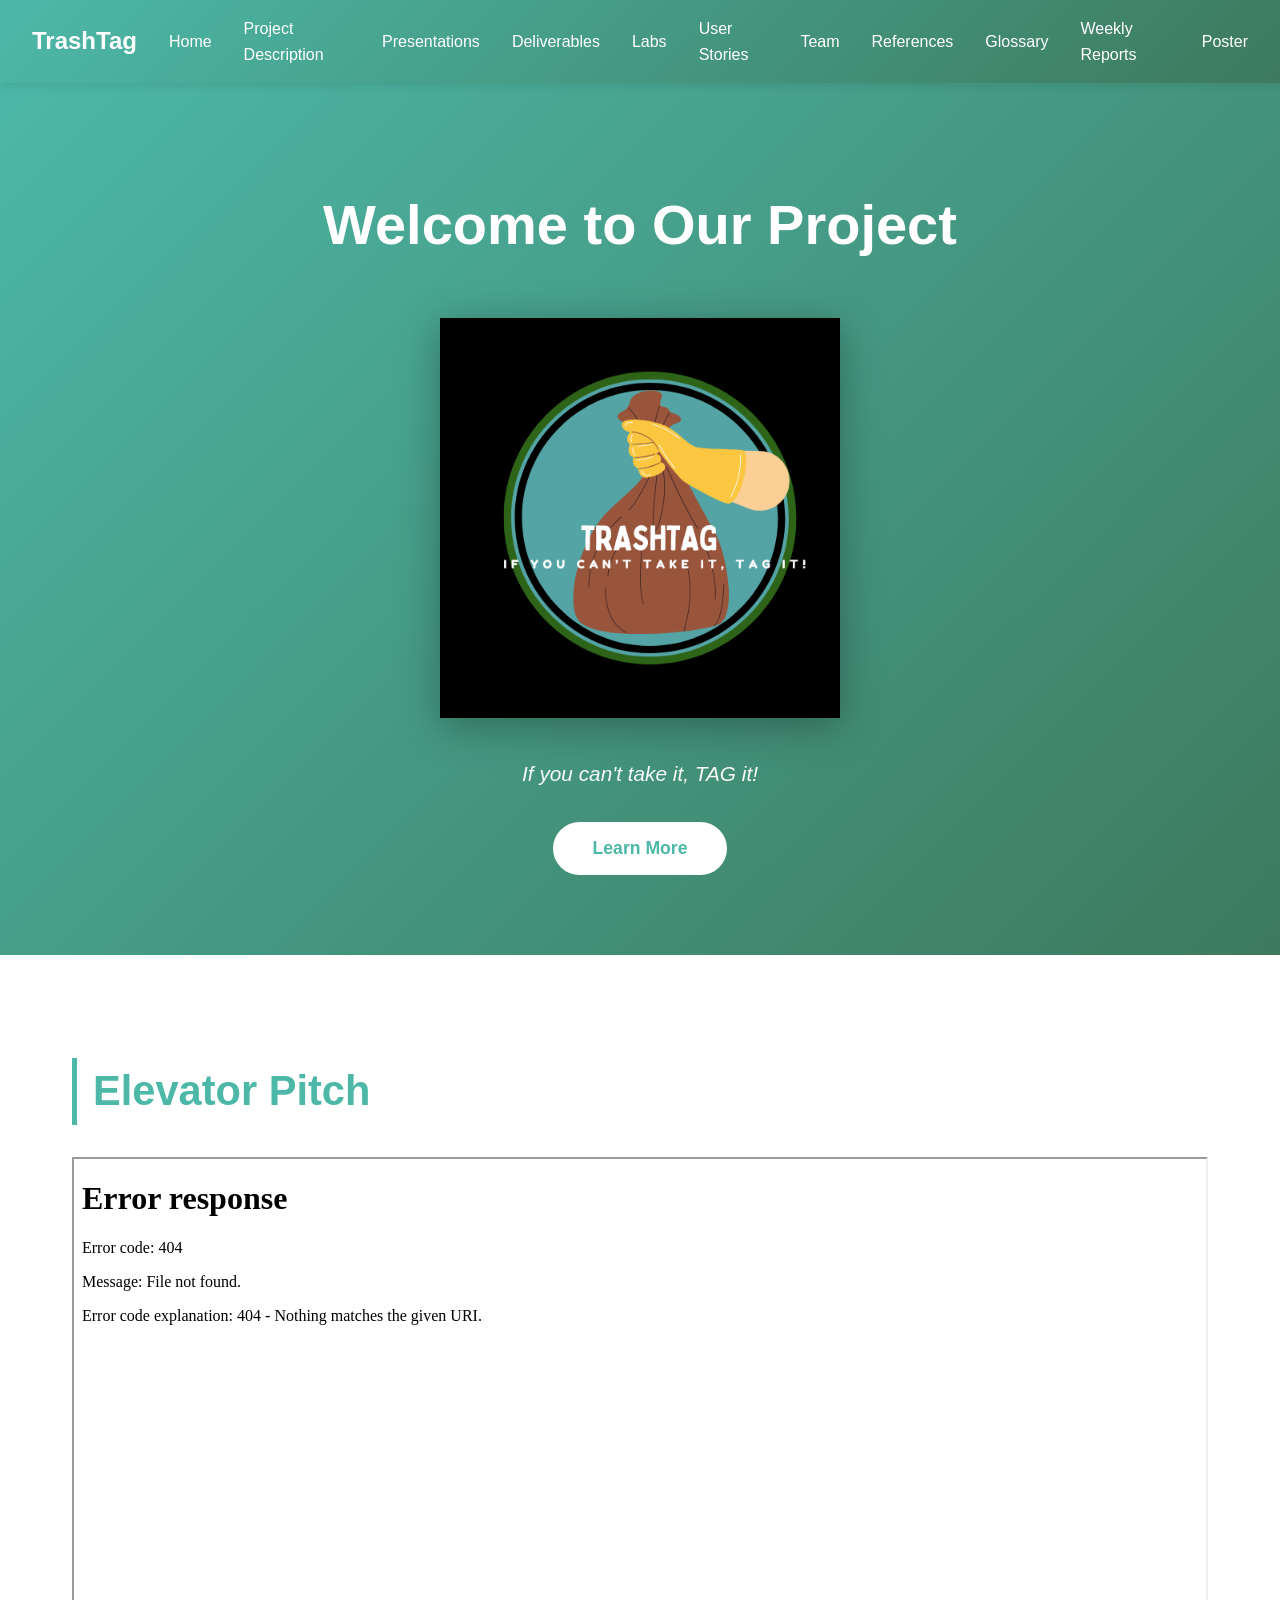
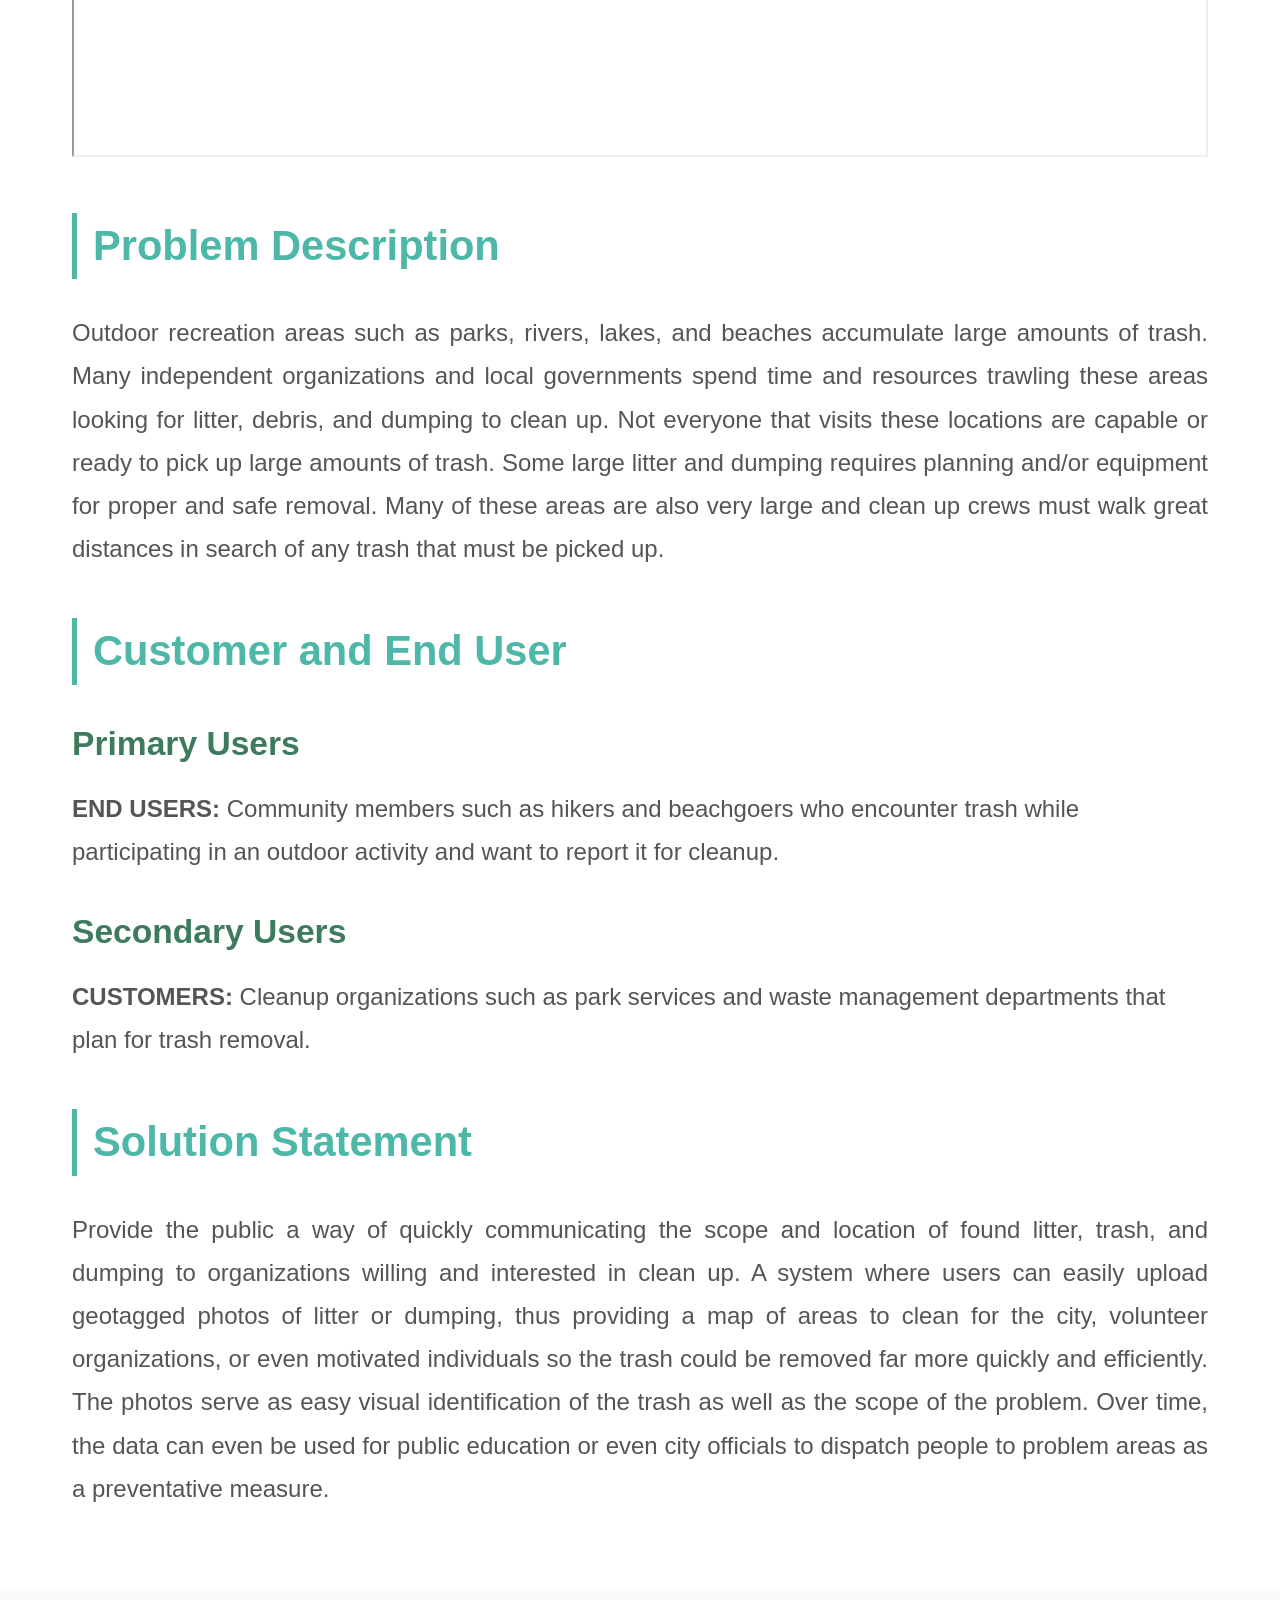
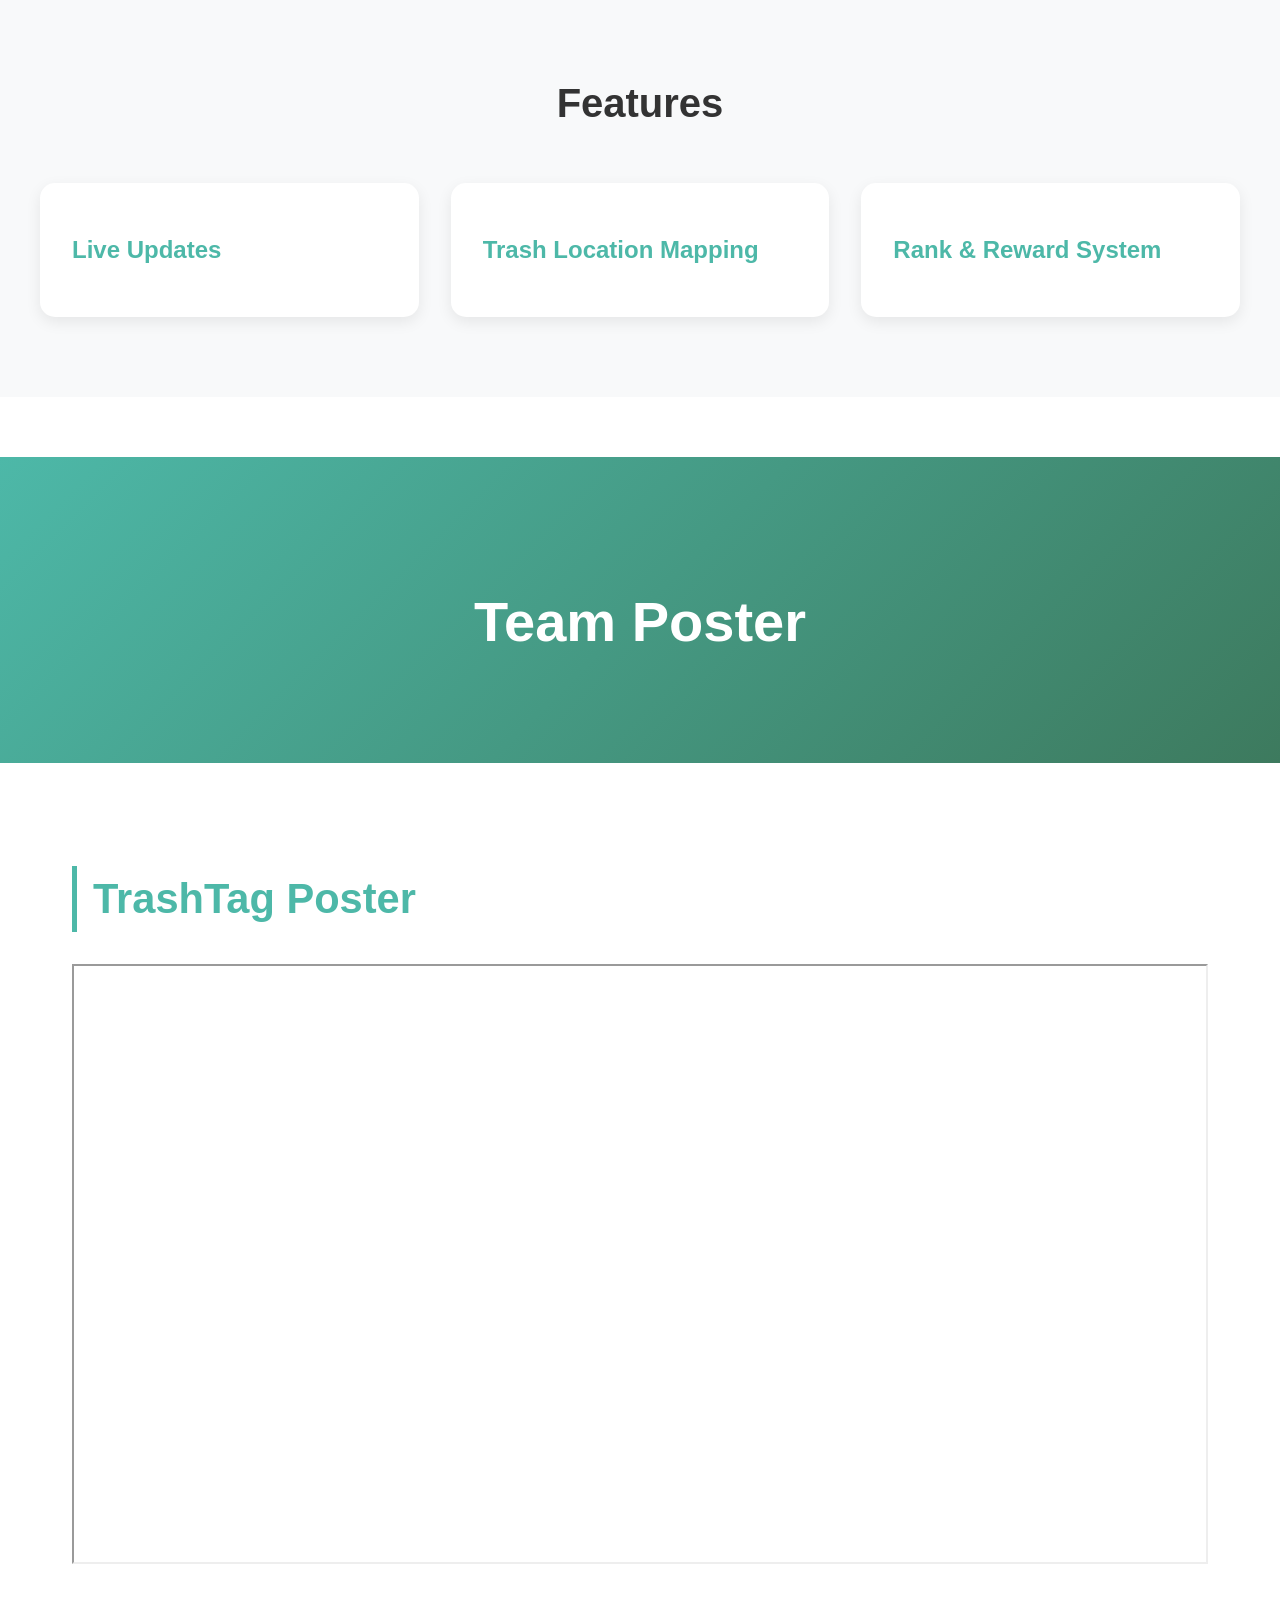
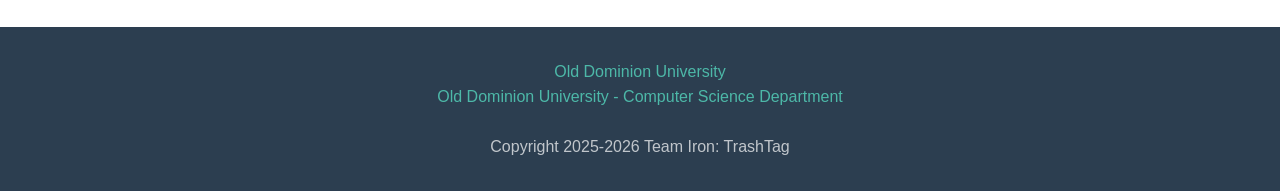
==== commit 6774fba3: "updated poster css(?)" ====
--- a/index.html
+++ b/index.html
@@ -1248,7 +1248,7 @@
             <h1>Team Poster</h1>
         </section>
 
-        <section class="poster-section">
+        <section class="trashtag-section">
             <h2>TrashTag Poster</h2>
             <iframe src="Assets/CS 411W - Final Team Iron Poster.pdf" width="100%" height="600px"></iframe>
             
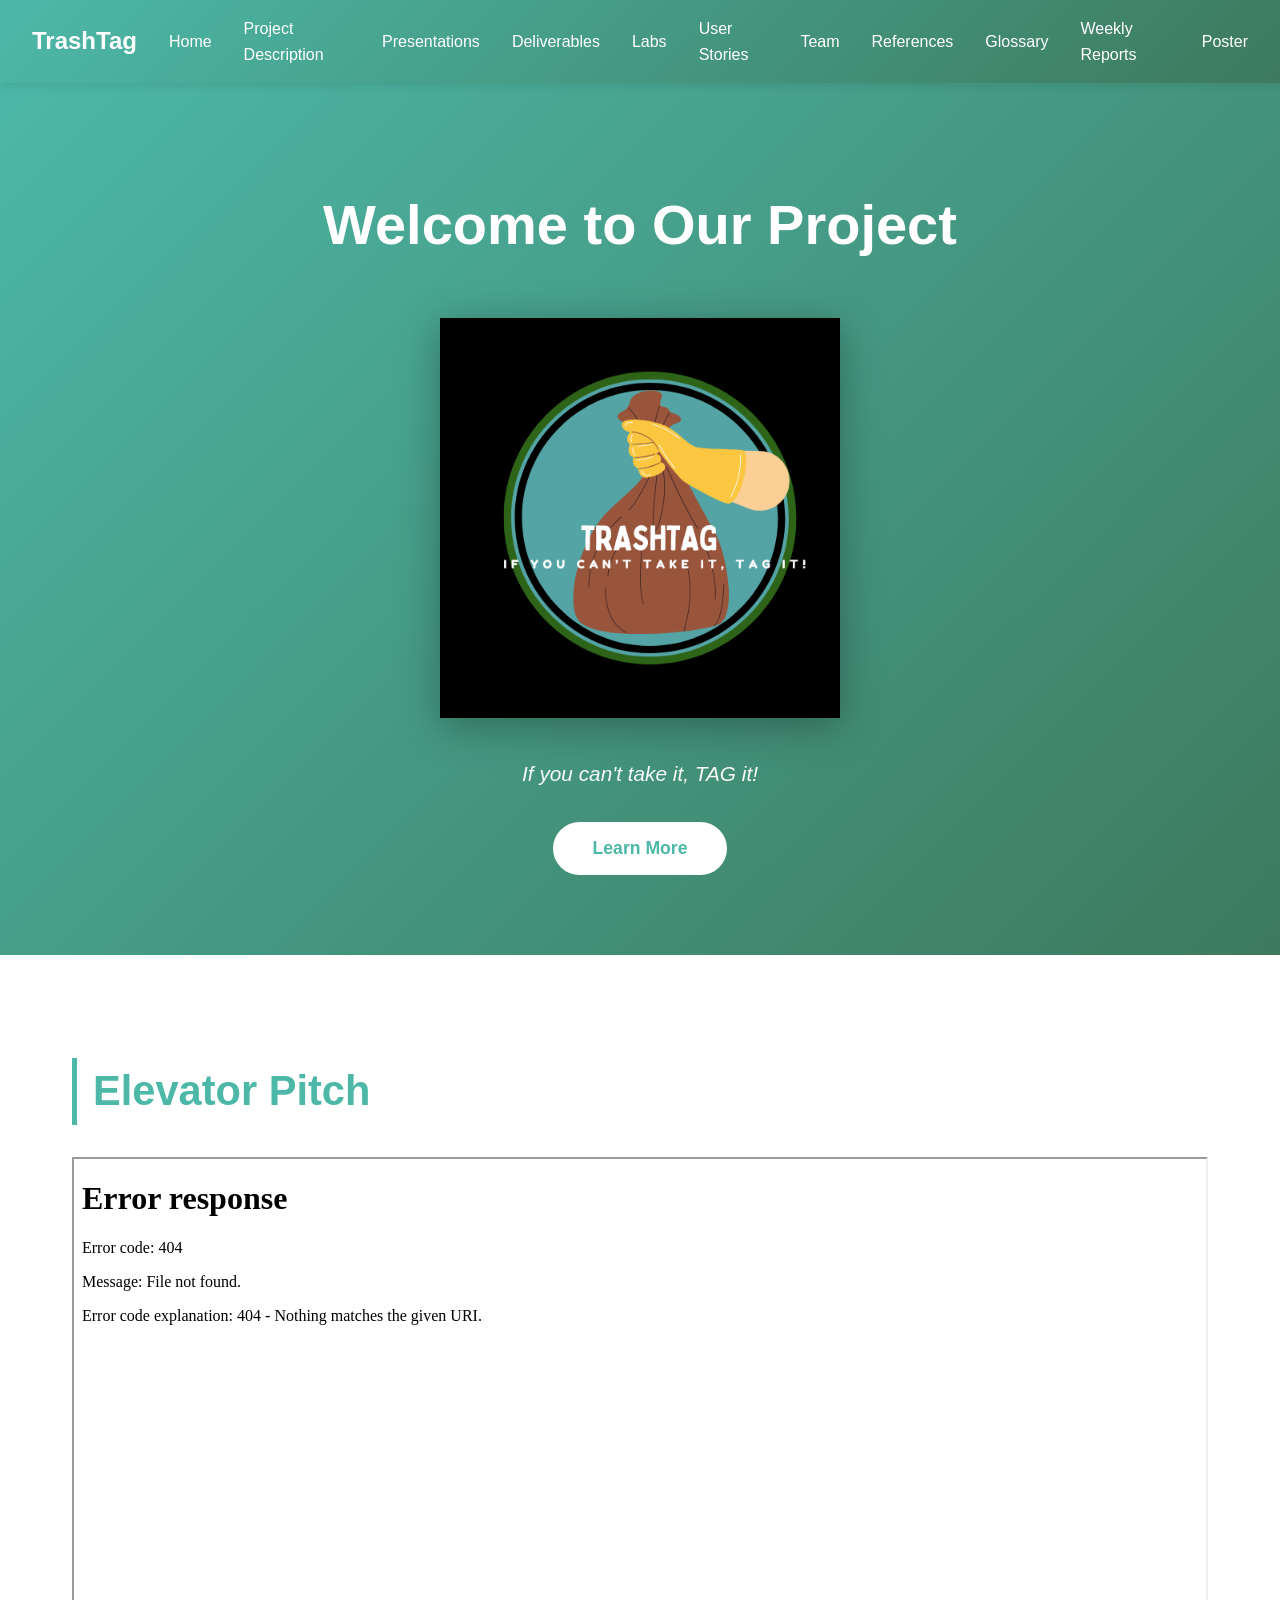
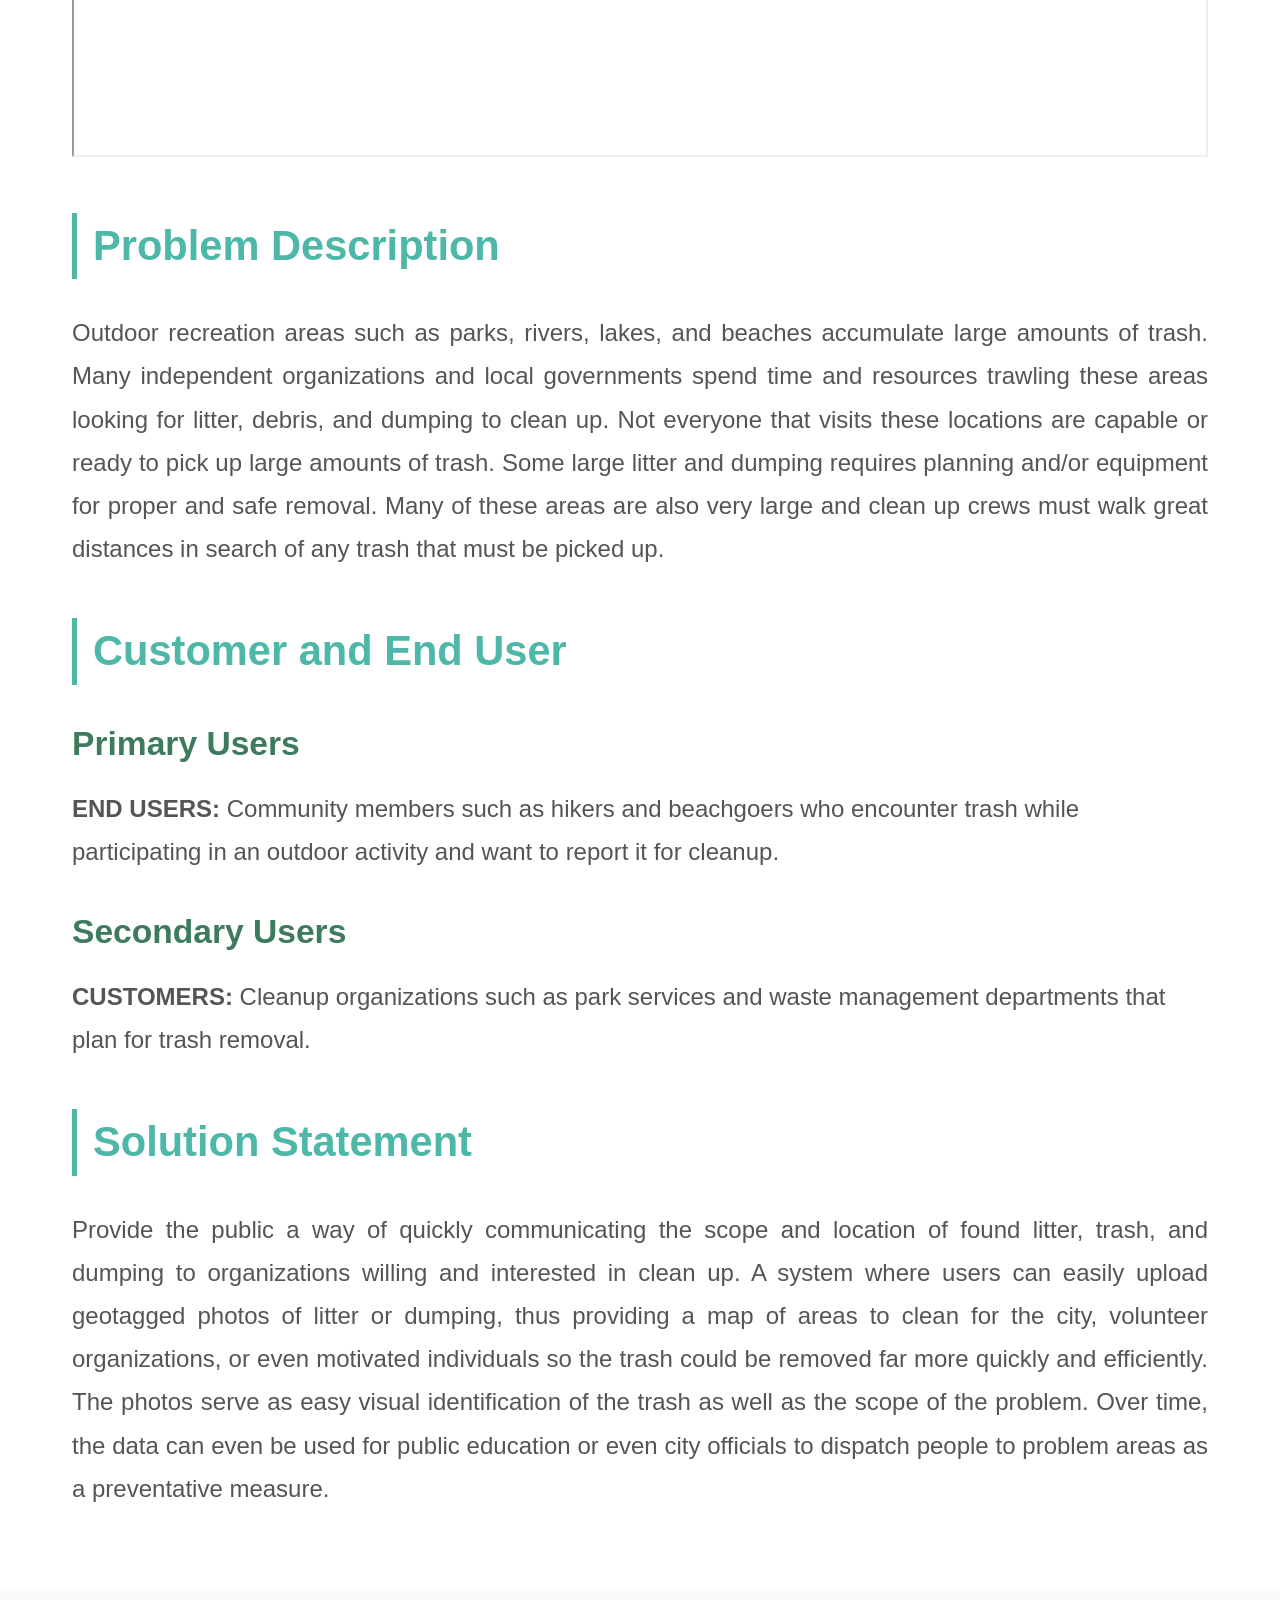
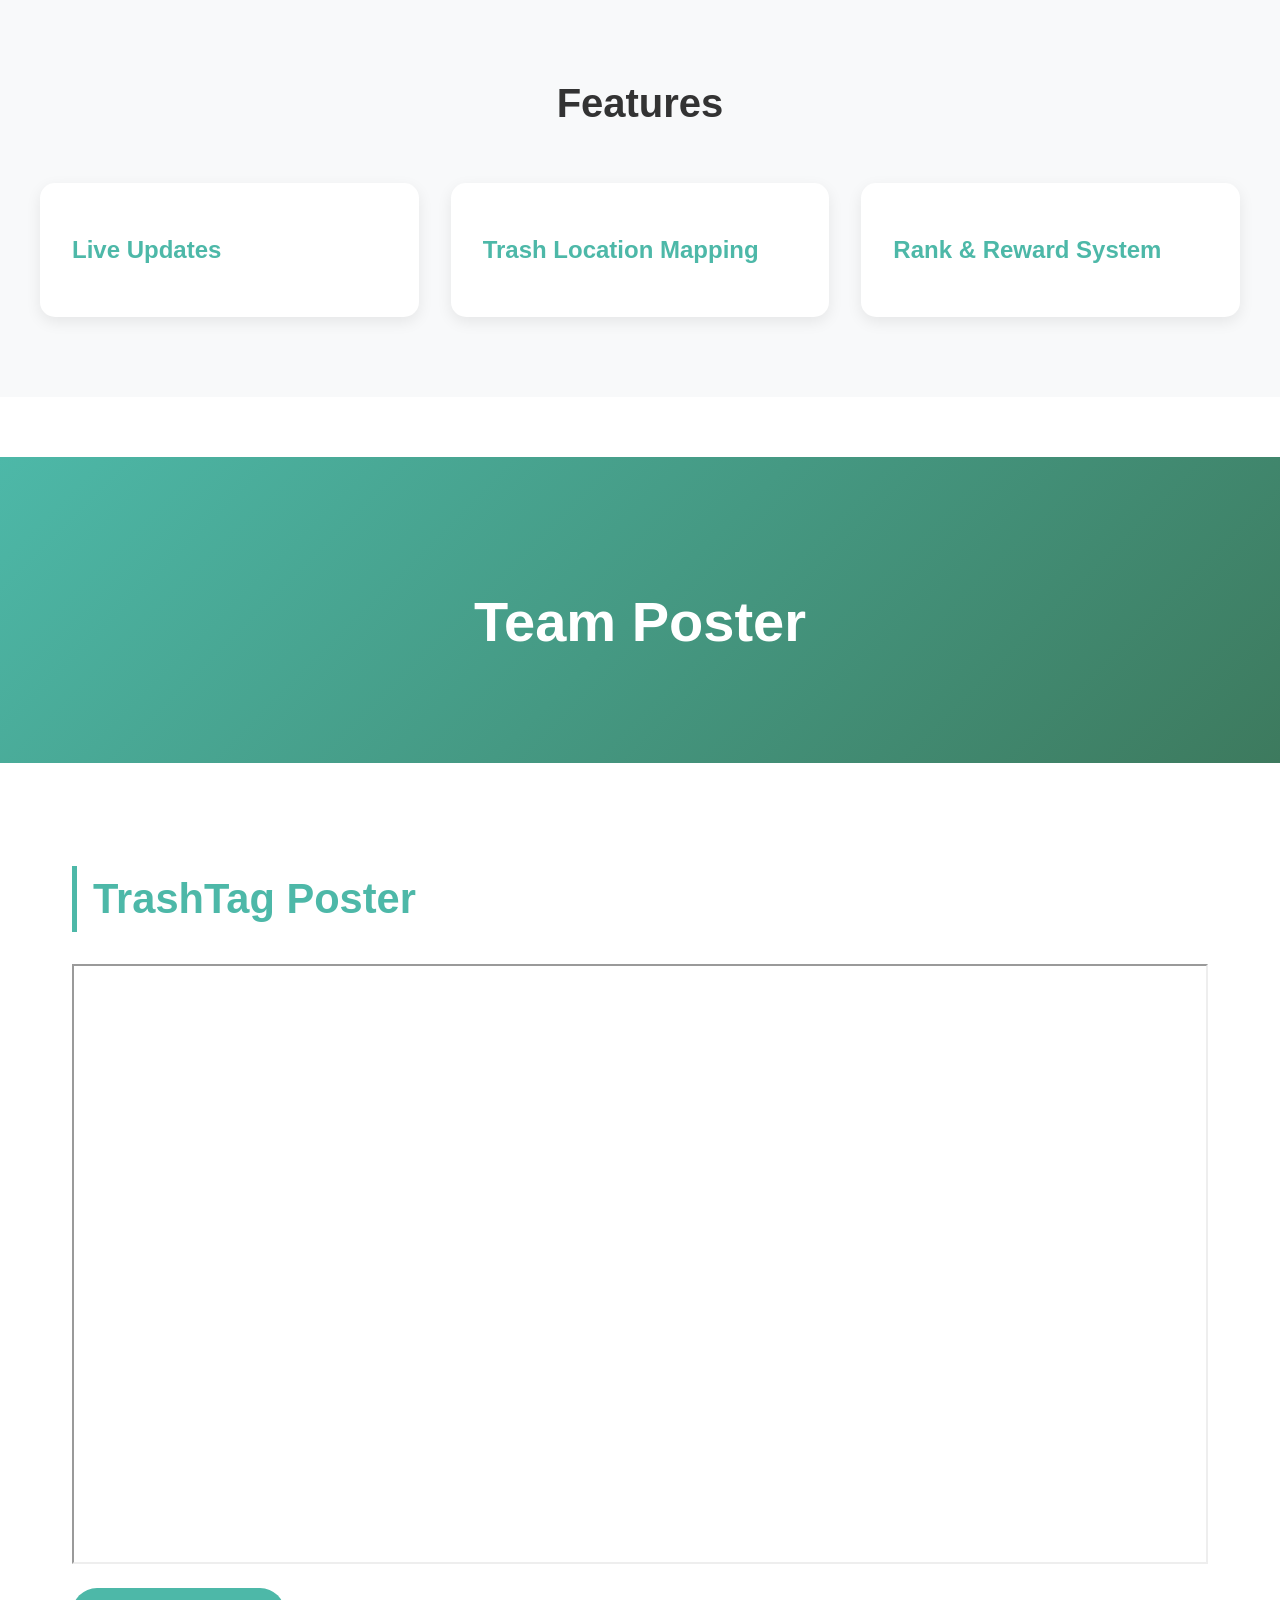
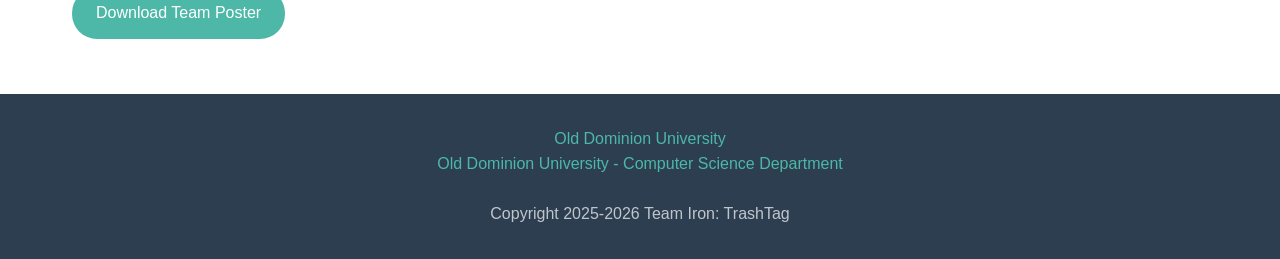
==== commit 755e2e91: "Updated Weekly Reports page" ====
--- a/index.html
+++ b/index.html
@@ -544,6 +544,7 @@
             <h1>Labs</h1>
             <p>Lab Outline and Individual Team Member Submissions</p>
         </section>
+
         <section class="trashtag-section">
             <div class="lab-section">
                 <h3>Lab 1 Outline</h3>
@@ -1152,7 +1153,6 @@
 
     <!-------------------------------------------------------->
     <!------- GLOSSARY PAGE ------->
-
     <div id="glossary" class="page">
         <section class="hero">
         <h1>Glossary</h1>
@@ -1234,6 +1234,37 @@
             <div class="glossary-item">
                 <div class="glossary-term">Web Browser (Browser)</div>
                 <p>An application for accessing internet websites.</p>
+            </div>
+
+        </section>
+    </div>
+
+
+    <!-------------------------------------------------------->
+    <!-- WEEKLY REPORTS PAGE -->
+    <div id="weeklyreports" class="page">
+        <section class="hero">
+        <h1>Weekly Team Reports</h1>
+        <p>The Team's Weekly Reports</p>
+        </section>
+
+        <section class="trashtag-section">
+            <div class="lab-section">
+                <h3>Weekly Report: 1/21/26 - 1/28/26</h3>
+                <iframe src="Assets/WEEKLY_REPORTS/Progress 1_21 - 1_28.pdf" width="100%" height="650px"></iframe>
+                <a href="Assets/WEEKLY_REPORTS/Progress 1_21 - 1_28.pdf" class="deliverable-link" target="_blank">Download Report 1</a>
+            </div>
+
+            <div class="lab-section">
+                <h3>Weekly Report: 2/4/26 - 2/11/26</h3>
+                <iframe src="Assets/WEEKLY_REPORTS/Progress 2_4 - 2_11.pdf" width="100%" height="650px"></iframe>
+                <a href="Assets/WEEKLY_REPORTS/Progress 2_4 - 2_11.pdf" class="deliverable-link" target="_blank">Download Report 2</a>
+            </div>
+
+            <div class="lab-section">
+                <h3>Weekly Report: 2/12/26 - 2/18/26</h3>
+                <iframe src="Assets/WEEKLY_REPORTS/Progress 2_12 - 2_18.pdf" width="100%" height="650px"></iframe>
+                <a href="Assets/WEEKLY_REPORTS/Progress 2_12 - 2_18.pdf" class="deliverable-link" target="_blank">Download Report 3</a>
             </div>
 
         </section>
@@ -1251,13 +1282,10 @@
         <section class="trashtag-section">
             <h2>TrashTag Poster</h2>
             <iframe src="Assets/CS 411W - Final Team Iron Poster.pdf" width="100%" height="600px"></iframe>
-            
-            
-
+            <a href="Assets/CS 411W - Final Team Iron Poster.pdf" class="deliverable-link" target="_blank">Download Team Poster</a>
         </section>
 
     </div>
-
 
 
     <footer class="footer-links">
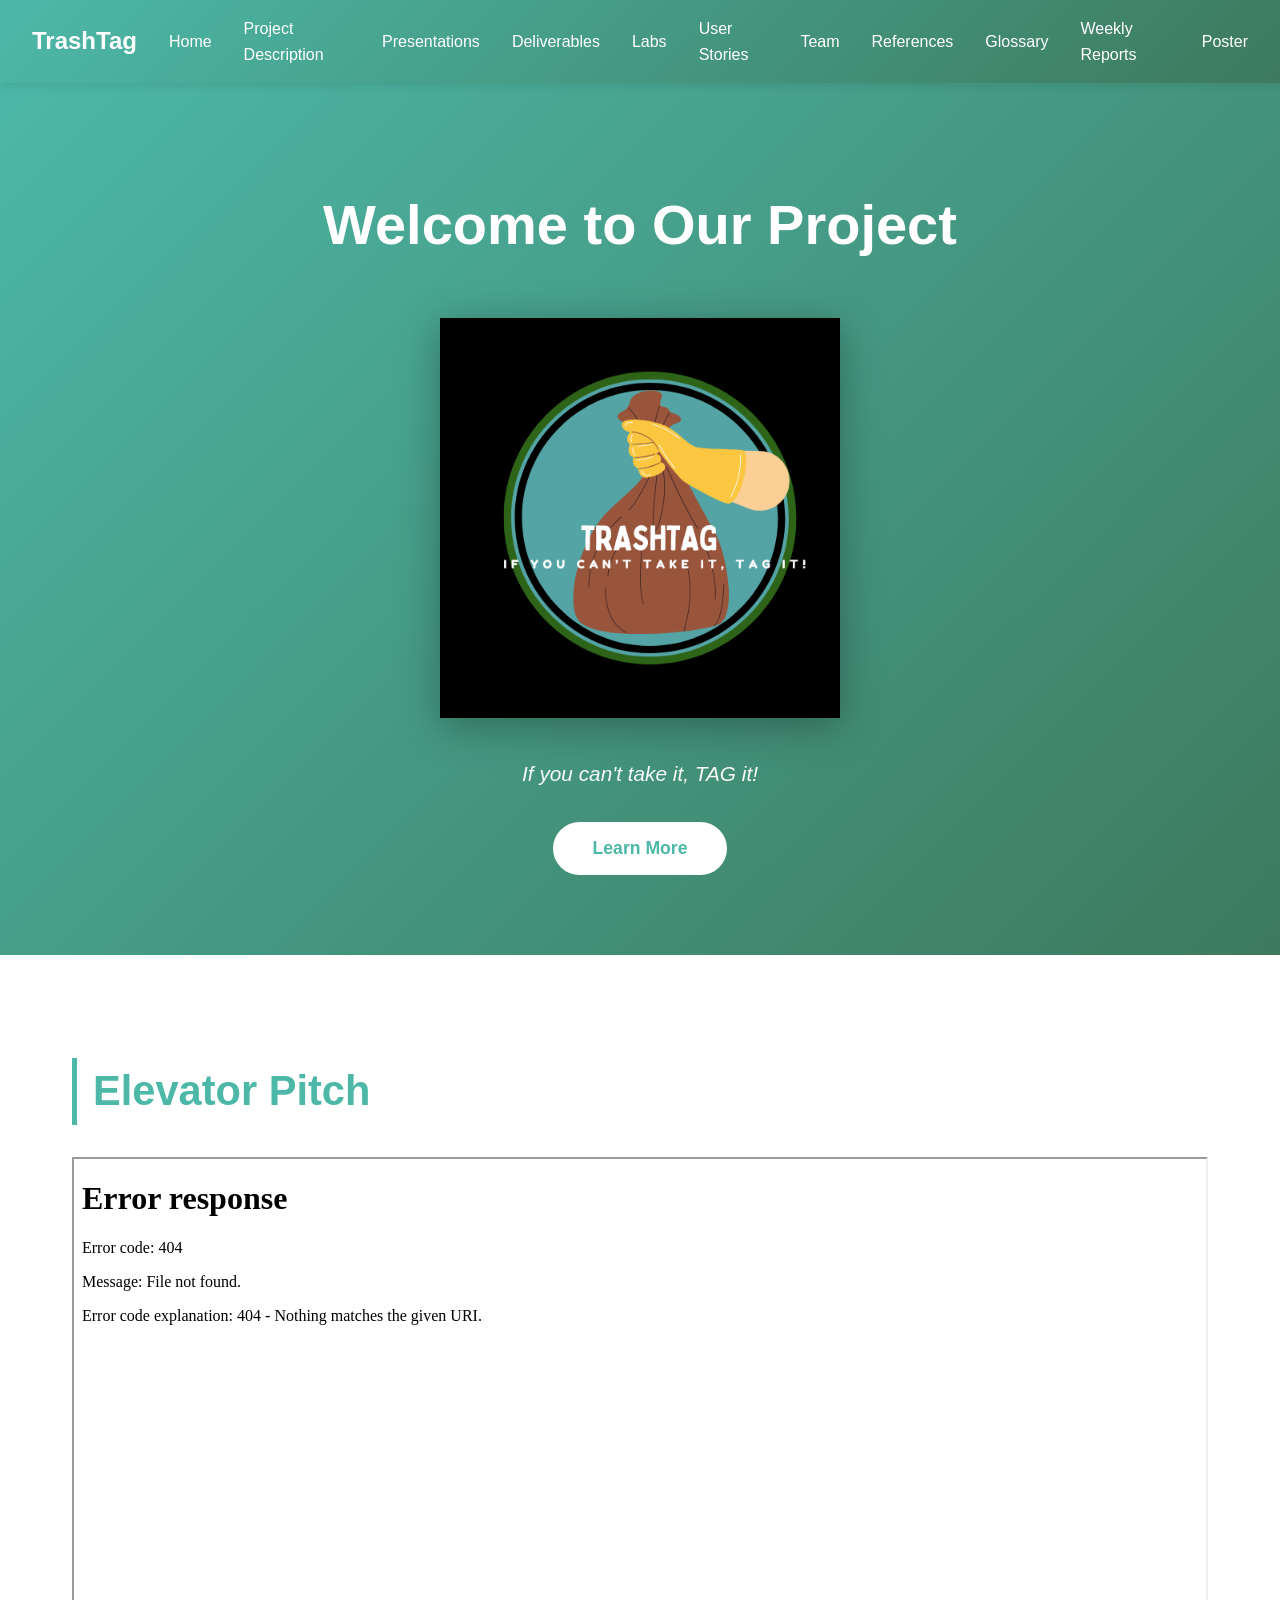
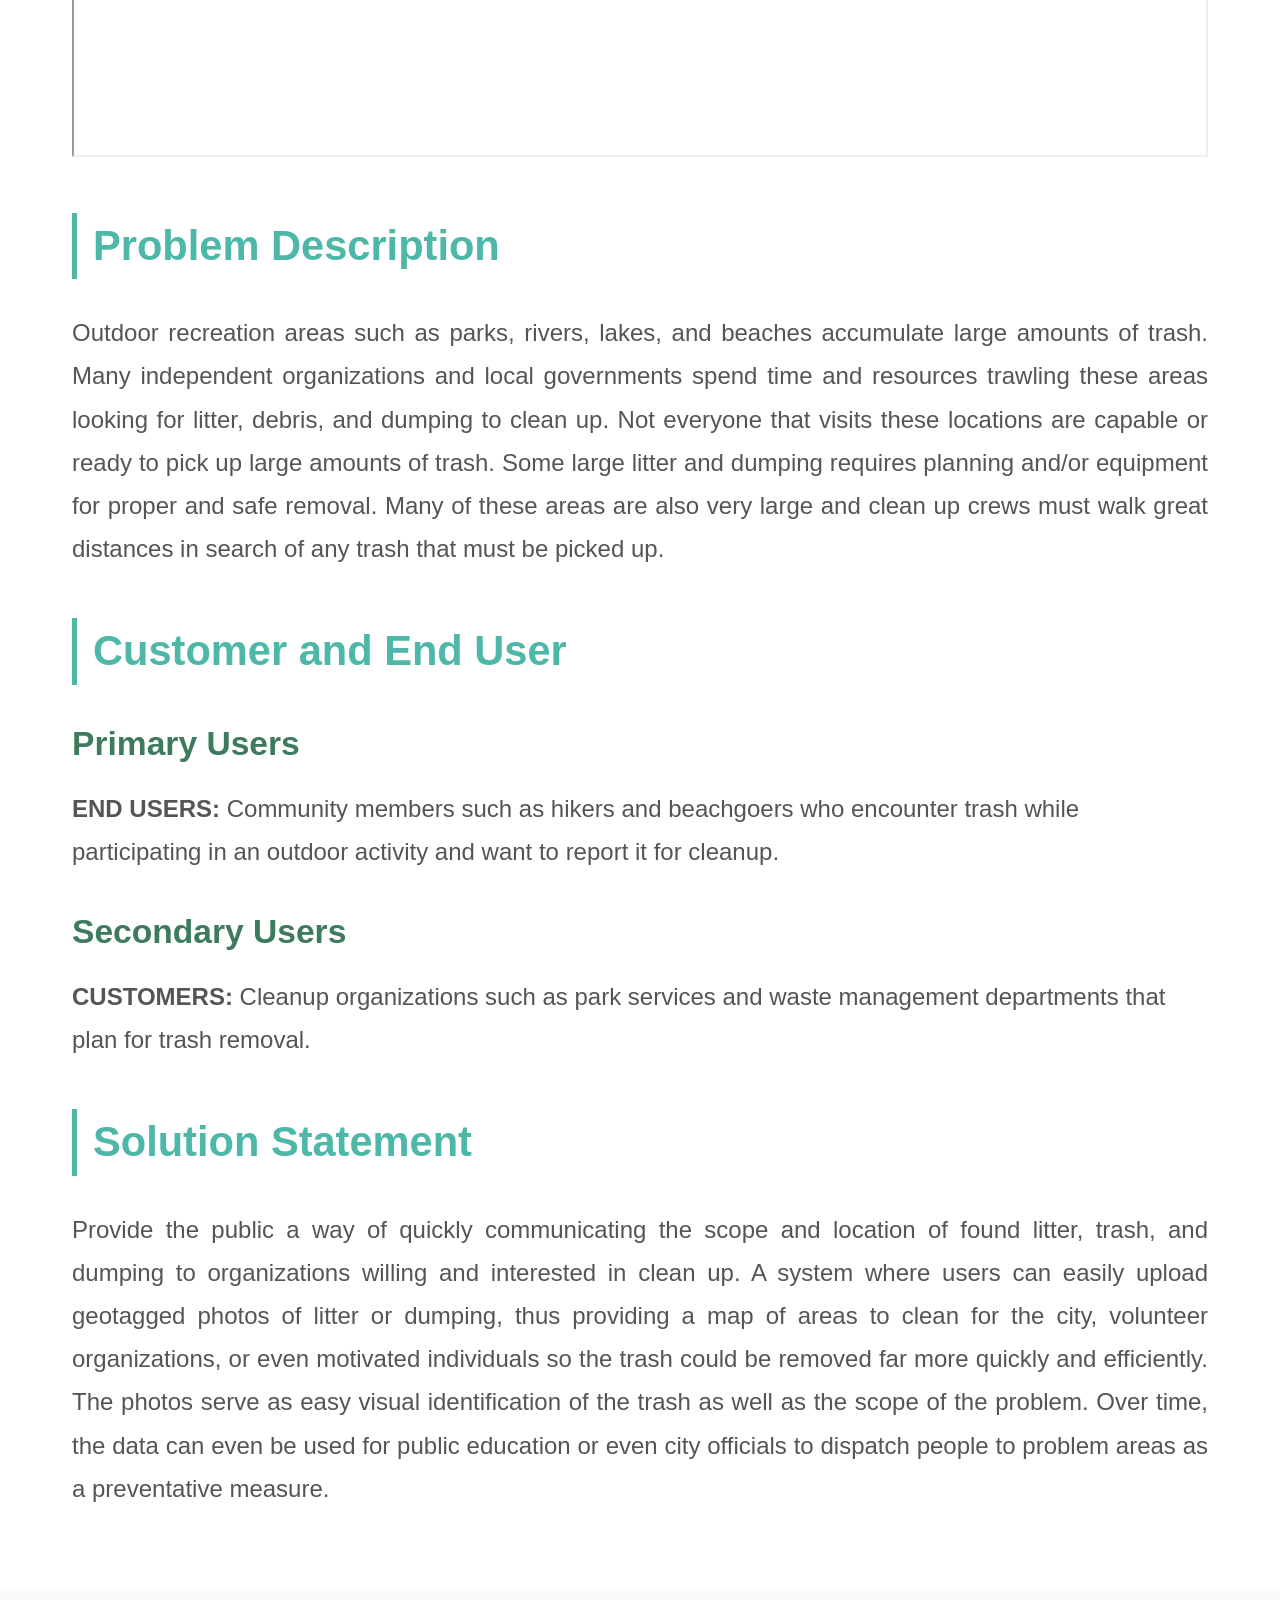
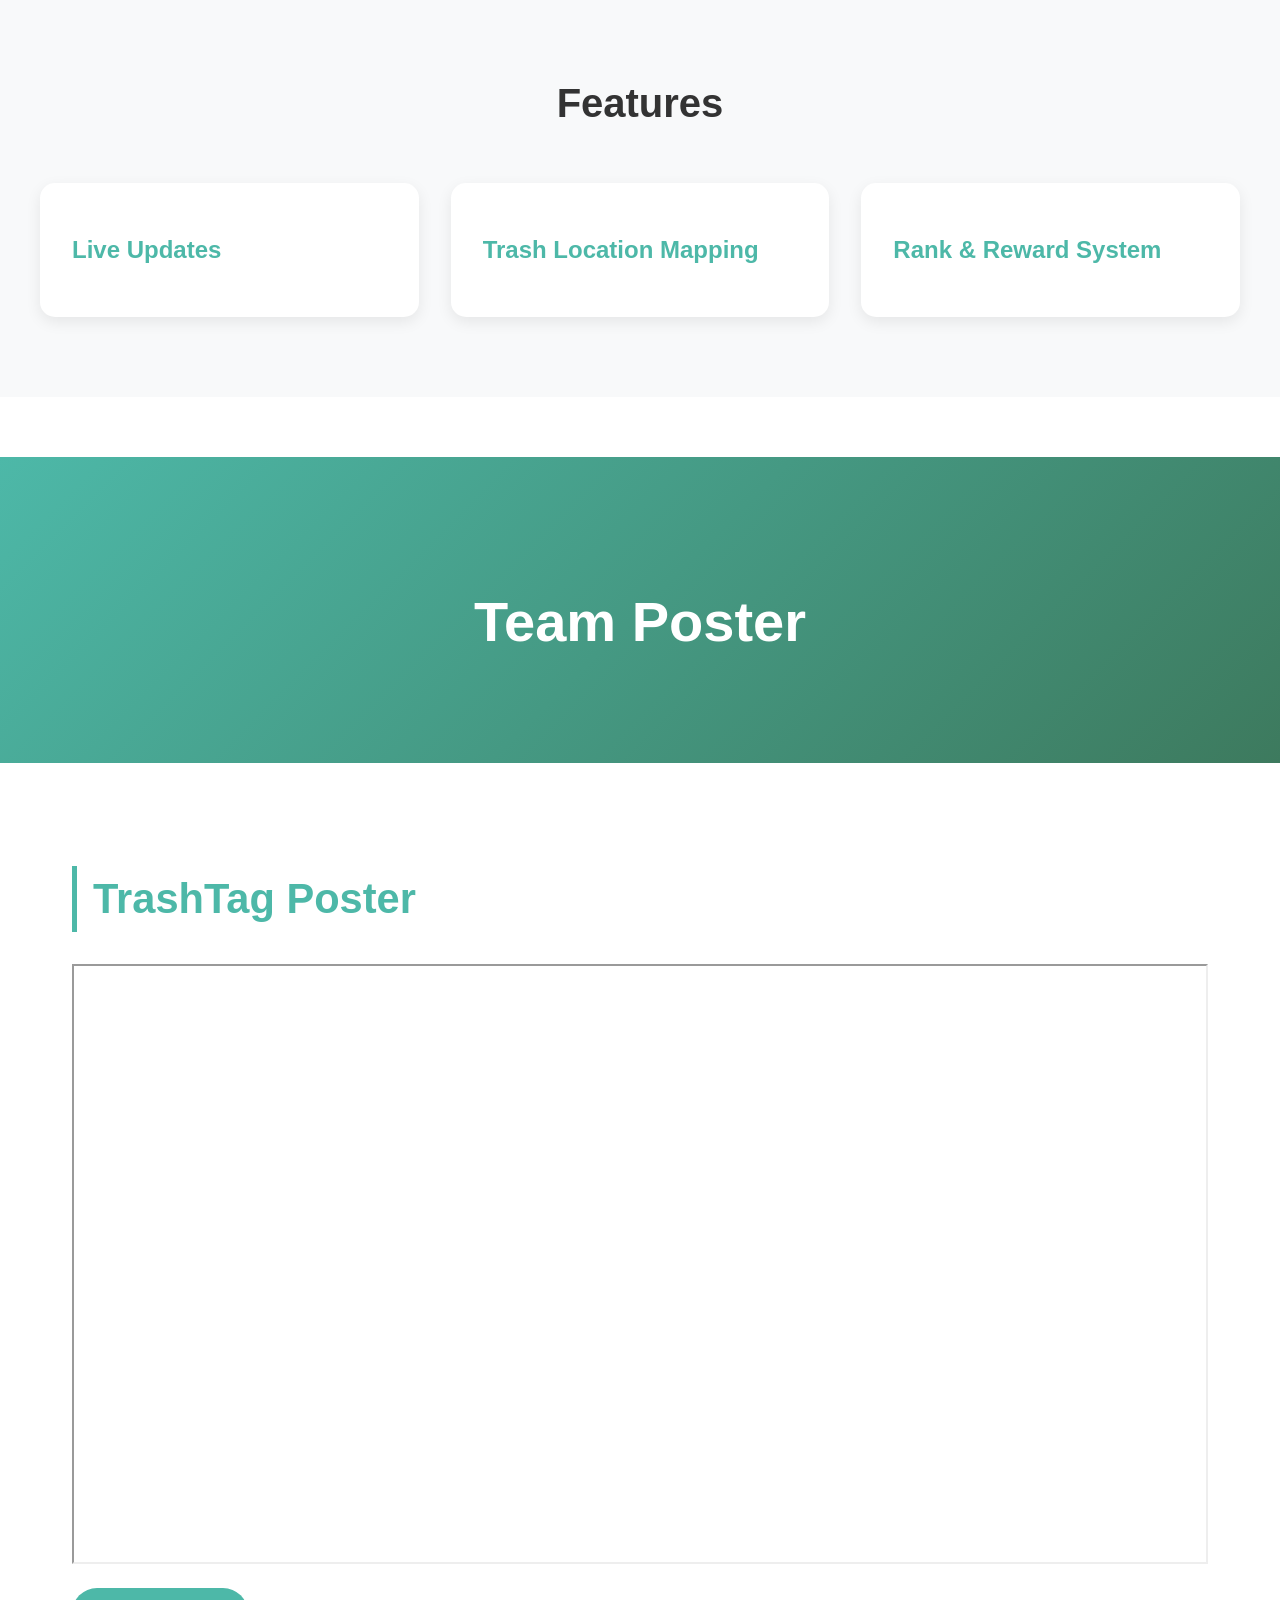
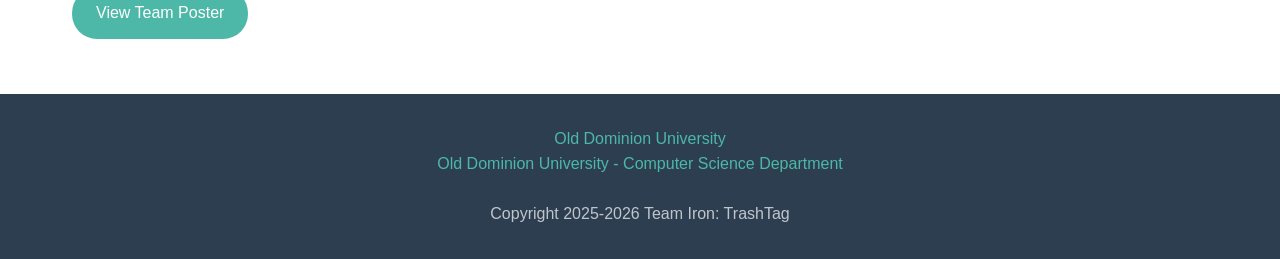
==== commit 19525db4: "updated button text on poster page and weekly report page" ====
--- a/index.html
+++ b/index.html
@@ -1252,19 +1252,19 @@
             <div class="lab-section">
                 <h3>Weekly Report: 1/21/26 - 1/28/26</h3>
                 <iframe src="Assets/WEEKLY_REPORTS/Progress 1_21 - 1_28.pdf" width="100%" height="650px"></iframe>
-                <a href="Assets/WEEKLY_REPORTS/Progress 1_21 - 1_28.pdf" class="deliverable-link" target="_blank">Download Report 1</a>
+                <a href="Assets/WEEKLY_REPORTS/Progress 1_21 - 1_28.pdf" class="deliverable-link" target="_blank">View Report 1</a>
             </div>
 
             <div class="lab-section">
                 <h3>Weekly Report: 2/4/26 - 2/11/26</h3>
                 <iframe src="Assets/WEEKLY_REPORTS/Progress 2_4 - 2_11.pdf" width="100%" height="650px"></iframe>
-                <a href="Assets/WEEKLY_REPORTS/Progress 2_4 - 2_11.pdf" class="deliverable-link" target="_blank">Download Report 2</a>
+                <a href="Assets/WEEKLY_REPORTS/Progress 2_4 - 2_11.pdf" class="deliverable-link" target="_blank">View Report 2</a>
             </div>
 
             <div class="lab-section">
                 <h3>Weekly Report: 2/12/26 - 2/18/26</h3>
                 <iframe src="Assets/WEEKLY_REPORTS/Progress 2_12 - 2_18.pdf" width="100%" height="650px"></iframe>
-                <a href="Assets/WEEKLY_REPORTS/Progress 2_12 - 2_18.pdf" class="deliverable-link" target="_blank">Download Report 3</a>
+                <a href="Assets/WEEKLY_REPORTS/Progress 2_12 - 2_18.pdf" class="deliverable-link" target="_blank">View Report 3</a>
             </div>
 
         </section>
@@ -1282,7 +1282,7 @@
         <section class="trashtag-section">
             <h2>TrashTag Poster</h2>
             <iframe src="Assets/CS 411W - Final Team Iron Poster.pdf" width="100%" height="600px"></iframe>
-            <a href="Assets/CS 411W - Final Team Iron Poster.pdf" class="deliverable-link" target="_blank">Download Team Poster</a>
+            <a href="Assets/CS 411W - Final Team Iron Poster.pdf" class="deliverable-link" target="_blank">View Team Poster</a>
         </section>
 
     </div>
